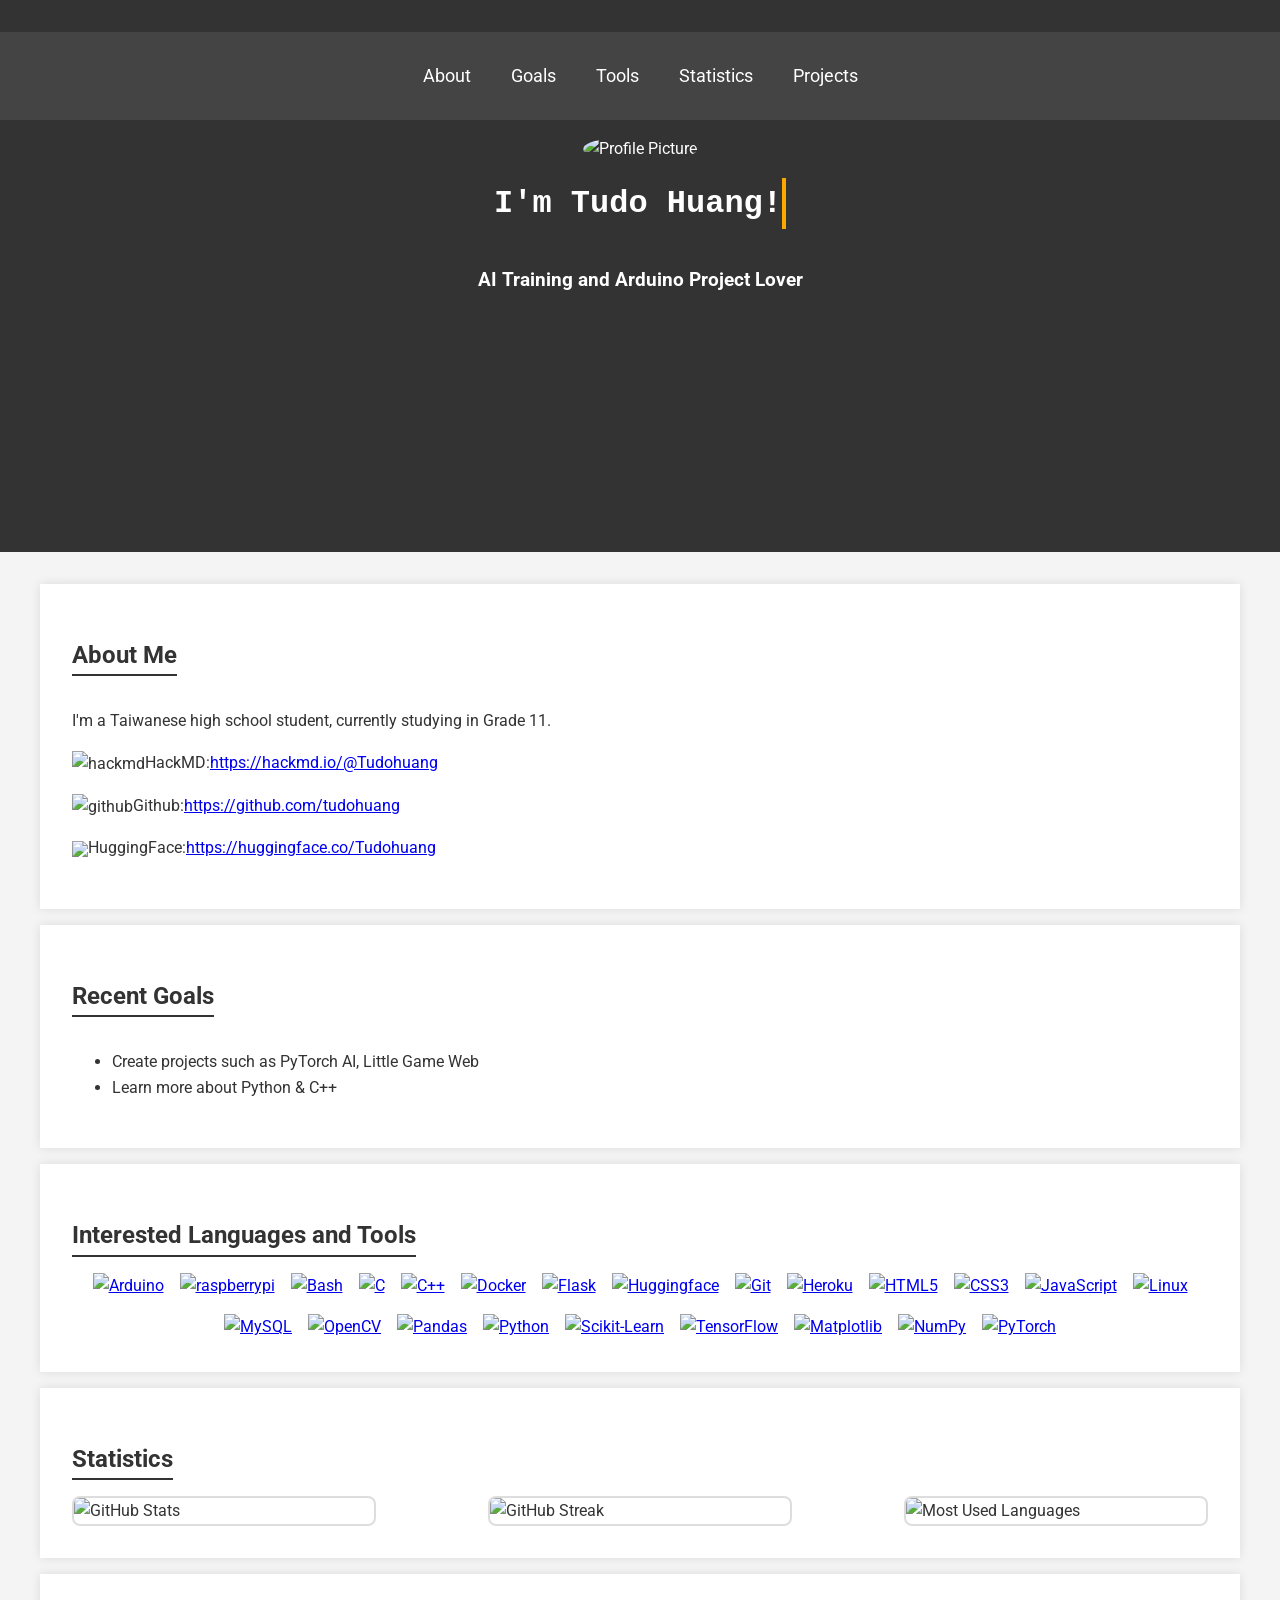
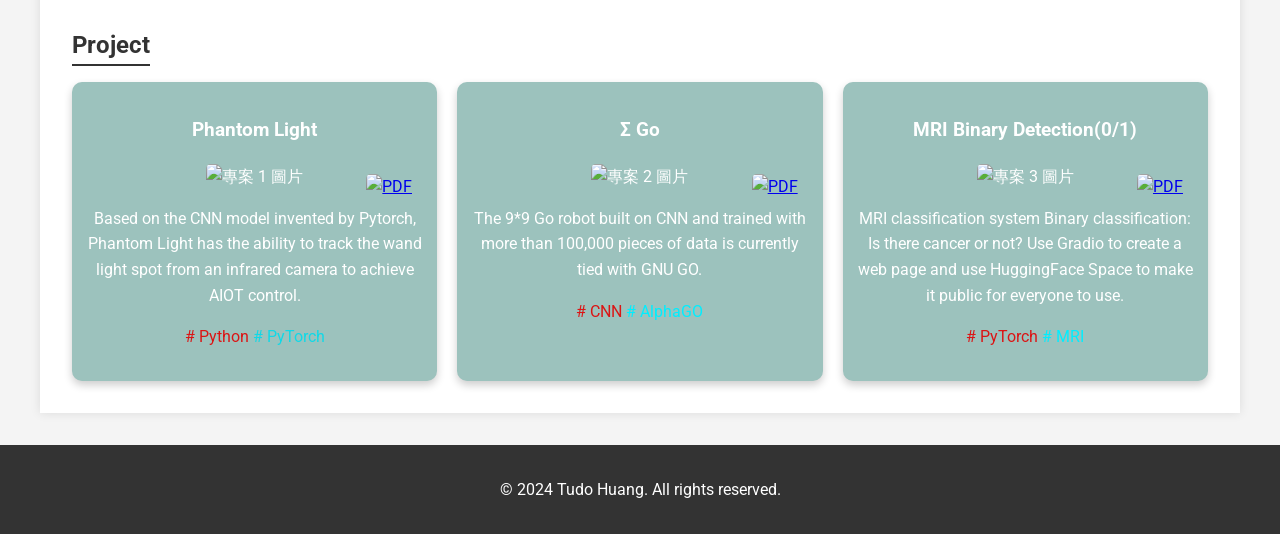
==== index.html @ e7fb0838 "Update index.html" ====
<!DOCTYPE html>
<html lang="en">
<head>
    <meta charset="UTF-8">
    <meta name="viewport" content="width=device-width, initial-scale=1.0">
    <title>Tudo Huang's Personal Website</title>
    <link rel="stylesheet" href="styles.css">
    <link rel="preconnect" href="https://fonts.googleapis.com">
    <link rel="preconnect" href="https://fonts.gstatic.com" crossorigin>
    <link href="https://fonts.googleapis.com/css2?family=Roboto:wght@400;700&display=swap" rel="stylesheet">
    <link rel="icon" href="favicon.ico">
    <link rel="stylesheet" href="style.css">
</head>
<body>
    <header>
        <div class="navbar">
            <a href="#about">About</a>
            <a href="#goals">Goals</a>
            <a href="#tools">Tools</a>
            <a href="#statistics">Statistics</a>
            <a href="#project">Projects</a>
        </div>
        <div class="header-container">
            <img src="https://avatars.githubusercontent.com/u/88125758?v=4" alt="Profile Picture" class="profile-img">
            <h1><span id="typing-word" class="typing-animation"></span></h1>
            <h3>AI Training and Arduino Project Lover</h3>
        </div>
    </header>

    <main>
        <section id="about" class="about section">
            <h2>About Me</h2>
            <p>I'm a Taiwanese high school student, currently studying in Grade 11.</p>
            <p><img src="https://presskit.hackmd.io/Logo/SVG/HackMD_LOGO_vertical.svg" alt="hackmd" class="small-image">HackMD:<a href="https://hackmd.io/@Tudohuang">https://hackmd.io/@Tudohuang</a></p>
            <p><img src="https://upload.wikimedia.org/wikipedia/commons/a/ae/Github-desktop-logo-symbol.svg" alt="github" class="small-image">Github:<a href="https://github.com/tudohuang">https://github.com/tudohuang</a></p>
            <p><img src="https://avatars.githubusercontent.com/u/25720743?s=200&v=4"class="small-image">HuggingFace:<a href="https://huggingface.co/Tudohuang">https://huggingface.co/Tudohuang</a></p>
            <p></p>
            <p></p>
        </section>

        <section id="goals" class="goals section">
            <h2>Recent Goals</h2>
            <ul>
                <li>Create projects such as PyTorch AI, Little Game Web</li>
                <li>Learn more about Python & C++</li>
            </ul>
        </section>


        <section id="tools" class="tools section">
            <h2>Interested Languages and Tools</h2>
            <div class="tool-icons">
                <a href="https://www.arduino.cc/" target="_blank" rel="noreferrer">
                    <img src="https://cdn.worldvectorlogo.com/logos/arduino-1.svg" alt="Arduino">
                </a>
                <a href="https://www.raspberrypi.org/" target="_blank" rel="noreferrer">
                    <img src="https://upload.wikimedia.org/wikipedia/de/thumb/c/cb/Raspberry_Pi_Logo.svg/475px-Raspberry_Pi_Logo.svg.png?20120729132916" alt="raspberrypi">
                </a>
                <a href="https://www.gnu.org/software/bash/" target="_blank" rel="noreferrer">
                    <img src="https://www.vectorlogo.zone/logos/gnu_bash/gnu_bash-icon.svg" alt="Bash">
                </a>
                <a href="https://www.cprogramming.com/" target="_blank" rel="noreferrer">
                    <img src="https://raw.githubusercontent.com/devicons/devicon/master/icons/c/c-original.svg" alt="C">
                </a>
                <a href="https://www.w3schools.com/cpp/" target="_blank" rel="noreferrer">
                    <img src="https://raw.githubusercontent.com/devicons/devicon/master/icons/cplusplus/cplusplus-original.svg" alt="C++">
                </a>

                <a href="https://www.docker.com/" target="_blank" rel="noreferrer">
                    <img src="https://raw.githubusercontent.com/devicons/devicon/master/icons/docker/docker-original-wordmark.svg" alt="Docker">
                </a>
                <a href="https://flask.palletsprojects.com/" target="_blank" rel="noreferrer">
                    <img src="https://www.vectorlogo.zone/logos/pocoo_flask/pocoo_flask-icon.svg" alt="Flask">
                </a>
                <a href="https://huggingface.co/" target="_blank" rel="noreferrer">
                    <img src="https://avatars.githubusercontent.com/u/25720743?s=200&v=4" alt="Huggingface">
                </a>
                <a href="https://git-scm.com/" target="_blank" rel="noreferrer">
                    <img src="https://www.vectorlogo.zone/logos/git-scm/git-scm-icon.svg" alt="Git">
                </a>
                <a href="https://heroku.com" target="_blank" rel="noreferrer">
                    <img src="https://www.vectorlogo.zone/logos/heroku/heroku-icon.svg" alt="Heroku">
                </a>
                <a href="https://www.w3.org/html/" target="_blank" rel="noreferrer">
                    <img src="https://raw.githubusercontent.com/devicons/devicon/master/icons/html5/html5-original-wordmark.svg" alt="HTML5">
                </a>
                <a href="https://www.w3schools.com/css/" target="_blank" rel="noreferrer">
                    <img src="https://raw.githubusercontent.com/devicons/devicon/master/icons/css3/css3-original-wordmark.svg" alt="CSS3">
                </a>
                <a href="https://developer.mozilla.org/en-US/docs/Web/JavaScript" target="_blank" rel="noreferrer">
                    <img src="https://raw.githubusercontent.com/devicons/devicon/master/icons/javascript/javascript-original.svg" alt="JavaScript">
                </a>


                <a href="https://www.linux.org/" target="_blank" rel="noreferrer">
                    <img src="https://raw.githubusercontent.com/devicons/devicon/master/icons/linux/linux-original.svg" alt="Linux">
                </a>
                <a href="https://www.mysql.com/" target="_blank" rel="noreferrer">
                    <img src="https://raw.githubusercontent.com/devicons/devicon/master/icons/mysql/mysql-original-wordmark.svg" alt="MySQL">
                </a>
                <a href="https://opencv.org/" target="_blank" rel="noreferrer">
                    <img src="https://www.vectorlogo.zone/logos/opencv/opencv-icon.svg" alt="OpenCV">
                </a>
                <a href="https://pandas.pydata.org/" target="_blank" rel="noreferrer">
                    <img src="https://raw.githubusercontent.com/devicons/devicon/2ae2a900d2f041da66e950e4d48052658d850630/icons/pandas/pandas-original.svg" alt="Pandas">
                </a>
                <a href="https://www.python.org" target="_blank" rel="noreferrer">
                    <img src="https://raw.githubusercontent.com/devicons/devicon/master/icons/python/python-original.svg" alt="Python">
                </a>
                <a href="https://scikit-learn.org/" target="_blank" rel="noreferrer">
                    <img src="https://upload.wikimedia.org/wikipedia/commons/0/05/Scikit_learn_logo_small.svg" alt="Scikit-Learn">
                </a>
                <a href="https://www.tensorflow.org" target="_blank" rel="noreferrer">
                    <img src="https://www.vectorlogo.zone/logos/tensorflow/tensorflow-icon.svg" alt="TensorFlow">
                </a>
                <a href="https://matplotlib.org/" target="_blank" rel="noreferrer">
                    <img src="https://upload.wikimedia.org/wikipedia/commons/8/84/Matplotlib_icon.svg" alt="Matplotlib">
                </a>
                <a href="https://numpy.org/" target="_blank" rel="noreferrer">
                    <img src="https://raw.githubusercontent.com/devicons/devicon/master/icons/numpy/numpy-original.svg" alt="NumPy">
                </a>
                <a href="https://pytorch.org/" target="_blank" rel="noreferrer">
                    <img src="https://raw.githubusercontent.com/devicons/devicon/master/icons/pytorch/pytorch-original.svg" alt="PyTorch">
                </a>
            </div>
        </section>

        <section id="statistics"class="statistics section">
            <h2>Statistics</h2>
            <div class="stat-images">
                <img src="https://github-readme-stats.vercel.app/api?username=tudohuang&show_icons=true&count_private=true&include_all_commits=false&custom_title=GitHub%20Stats" alt="GitHub Stats">
                <img src="https://github-readme-streak-stats.herokuapp.com/?user=tudohuang" alt="GitHub Streak">
                <img src="https://github-readme-stats.vercel.app/api/top-langs/?username=tudohuang&layout=compact&theme=vision-friendly-dark" alt="Most Used Languages">
            </div>
        </section>


        <section id="project" class="project section">
            <div class="work container">
                <h2>Project</h2>
                <div class="project-grid">
                    <div class="project-item">
                        <h3>Phantom Light</h3>
                        <div style="position: relative;">
                            <img src="https://tudohuang.github.io/tudoweb/pht.png" alt="專案 1 圖片" style="width: 250px; height: auto;">
                            <a href="https://drive.google.com/file/d/1m6RLz-Hdpk-l5yfllj5-pk8Azg8Evwcc/view?usp=sharing" style="position: absolute; top: 10px; right: 10px;">
                                <img src="https://tudohuang.github.io/tudoweb/pdf.svg" alt="PDF" style="width: 50px; height: 50px;">
                            </a>
                        </div>
                        <p>Based on the CNN model invented by Pytorch, Phantom Light has the ability to track the wand light spot from an infrared camera to achieve AIOT control.</p>
                        <p><span style="color:#db1515;"># Python</span> <span style="color:#10d9e7;"># PyTorch</span></p>
                    </div>
                    <div class="project-item">
                        <h3>Σ Go</h3>
                        <div style="position: relative;">
                            <img src="https://tudohuang.github.io/tudoweb/go.png" alt="專案 2 圖片" style="width: 250px; height: auto;">
                            <a href="https://drive.google.com/file/d/1fdCBr4Ks9L1TF9-vexsuIlGYRlNUkLsj/view?usp=sharing" style="position: absolute; top: 10px; right: 10px;">
                                <img src="https://tudohuang.github.io/tudoweb/pdf.svg" alt="PDF" style="width: 50px; height: 50px;">
                            </a>
                        </div>
                        <p>The 9*9 Go robot built on CNN and trained with more than 100,000 pieces of data is currently tied with GNU GO.</p>
                        <p><span style="color:#db1515;"># CNN</span> <span style="color:#00eeff;"># AlphaGO</span></p>
                    </div>
                    <div class="project-item">
                        <h3>MRI Binary Detection(0/1)</h3>
                        <div style="position: relative;">
                            <img src="https://tudohuang.github.io/tudoweb/MRI.png" alt="專案 3 圖片" style="width: 250px; height: auto;">
                            <a href="https://huggingface.co/spaces/Tudohuang/Tumor-classify-system" style="position: absolute; top: 10px; right: 10px;">
                                <img src="https://tudohuang.github.io/tudoweb/hug.svg" alt="PDF" style="width: 50px; height: 50px;">
                            </a>
                        </div>
                        <p>MRI classification system Binary classification: Is there cancer or not? Use Gradio to create a web page and use HuggingFace Space to make it public for everyone to use.</p>
                        <p><span style="color:#db1515;"># PyTorch</span> <span style="color:#00eeff;"># MRI</span></p>
                    </div>
                </div>
            </div>
        </section>
        
    </main>

    <footer>
        <p>&copy; 2024 Tudo Huang. All rights reserved.</p>
    </footer>
    <script src="script.js"></script>
    <script>
document.addEventListener('DOMContentLoaded', function() {
    const sections = document.querySelectorAll('.section');
    const windowHeight = window.innerHeight;

    document.addEventListener('scroll', function() {
        const scrollPos = window.pageYOffset || document.documentElement.scrollTop || document.body.scrollTop;

        sections.forEach(section => {
            const sectionTop = section.offsetTop;
            const sectionHeight = section.offsetHeight;

            if (sectionTop < scrollPos + windowHeight && sectionTop + sectionHeight > scrollPos) {
                section.style.opacity = 1;
                section.style.transform = 'translateY(0)';
            }
        });
    });

    // 初始隱藏 section
    sections.forEach(section => {
        section.style.opacity = 0;
        section.style.transform = 'translateY(100px)';
        section.style.transition = 'opacity 0.5s ease-out, transform 0.5s ease-out';
    });
});


    </script>
</body>
</html>
---- style.css ----
body {
    font-family: 'Roboto', sans-serif;
    line-height: 1.6;
    margin: 0;
    padding: 0;
    background-color: #f4f4f4;
    color: #333;
}

header {
    background: #333;
    color: #fff;
    padding: 2rem 0;
    text-align: center;
}

.navbar {
    display: flex;
    justify-content: center;
    background-color: #444;
    padding: 1rem 0;
}

.navbar a {
    color: white;
    padding: 14px 20px;
    text-decoration: none;
    text-align: center;
    font-size: 1.1rem;
}

.navbar a:hover {
    background-color: #ddd;
    color: black;
}

header .header-container {
    max-width: 100%;
    height: 400px;
    text-align: center;
    background-image: url('https://t4.ftcdn.net/jpg/04/27/86/39/360_F_427863926_mPyhfWhQX8v1JeF8Hj1X1AekchvSGdZt.jpg');
    background-size: cover; 
    background-position: center; 
    background-repeat: no-repeat; 
}

header img.profile-img {
    width: 150px;
    height: 150px;
    border-radius: 50%;
    margin-top: 1rem;
}

header h1 {
    margin-top: 1rem;
}

main {
    max-width: 1200px;
    margin: 2rem auto;
    padding: 0 1rem;
}

section {
    max-width: 1200px;
    background: #fff;
    margin: 1rem 0;
    padding: 2rem;
    box-shadow: 0 0 10px rgba(0, 0, 0, 0.1);
    opacity: 0;
    transform: translateY(100px);
    transition: opacity 0.5s ease-out, transform 0.5s ease-out;
}

section h2 {
    border-bottom: 2px solid #333;
    display: inline-block;
    margin-bottom: 1rem;
}

section p, section ul {
    margin: 1rem 0;
}

.about, .goals, .certificates, .tools, .statistics, .projects {
    padding: 2rem;
}

.certificates-container {
    display: flex;
    flex-wrap: wrap;
    gap: 1rem;
    justify-content: center;
}

.certificate-img {
    width: 100%;
    max-width: 400px;
    margin: 1rem;
    border: 2px solid #ddd;
    border-radius: 8px;
}

.tools .tool-icons {
    display: flex;
    flex-wrap: wrap;
    gap: 1rem;
    justify-content: center;
}

#skills-tree {
    display: flex;
    justify-content: center;
    flex-wrap: wrap;
}

.skill-branch {
    text-align: left;
    flex: 1 0 45%;
    margin: 10px;
    padding: 20px;
    background-color: #333;
    border-radius: 8px;
    color: #fff;
}

.skill-branch ul {
    padding: 0;
}

.skill-branch li {
    list-style: none;
    display: flex;
    justify-content: space-around;
    margin-bottom: 10px;
}

.skill-icon {
    margin: 5px;
    text-align: center;
    flex: 1 0 30%;
}

.skill-icon img {
    height: 80px;
    width: auto;
    display: block;
    margin-bottom: 5px;
}

.tools .tool-icons img {
    width: 40px;
    height: 40px;
    transition: transform 0.3s ease;
}

.tools .tool-icons img:hover {
    transform: scale(1.1);
}

.statistics .stat-images {
    display: flex;
    flex-direction: row;
    align-items: center;
    justify-content: space-between;
    gap: 1rem;
}

.statistics .stat-images img {
    width: 100%;
    max-width: 300px;
    border: 2px solid #ddd;
    border-radius: 8px;
}

footer {
    text-align: center;
    padding: 1rem 0;
    background: #333;
    color: #fff;
}

.project-grid {
    display: flex;
    flex-wrap: nowrap;
    justify-content: space-between;
    gap: 20px;
}

.project-item {
    background-color: #9cc2bd;
    color: white;
    padding: 15px;
    border-radius: 10px;
    box-shadow: 0 4px 8px rgba(0, 0, 0, 0.2);
    text-align: center;
    width: 30%;
    transition: transform 0.3s ease, box-shadow 0.3s ease;
}

.project-item:hover {
    transform: translateY(-10px);
    box-shadow: 0 8px 16px rgba(0, 0, 0, 0.3);
}

.project-item img {
    width: 100%;
    height: auto;
    border-radius: 5px;
}

.small-image {
    width: 50px;
    height: auto;
    vertical-align: middle;
}

.typing-animation {
    display: inline-block;
    white-space: nowrap;
    overflow: hidden;
    font-family: 'Courier New', Courier, monospace;
    border-right: 0.15em solid orange;
    animation: blink-caret 0.75s step-end infinite;
}

@keyframes blink-caret {
    from, to { border-color: transparent }
    50% { border-color: orange; }
}
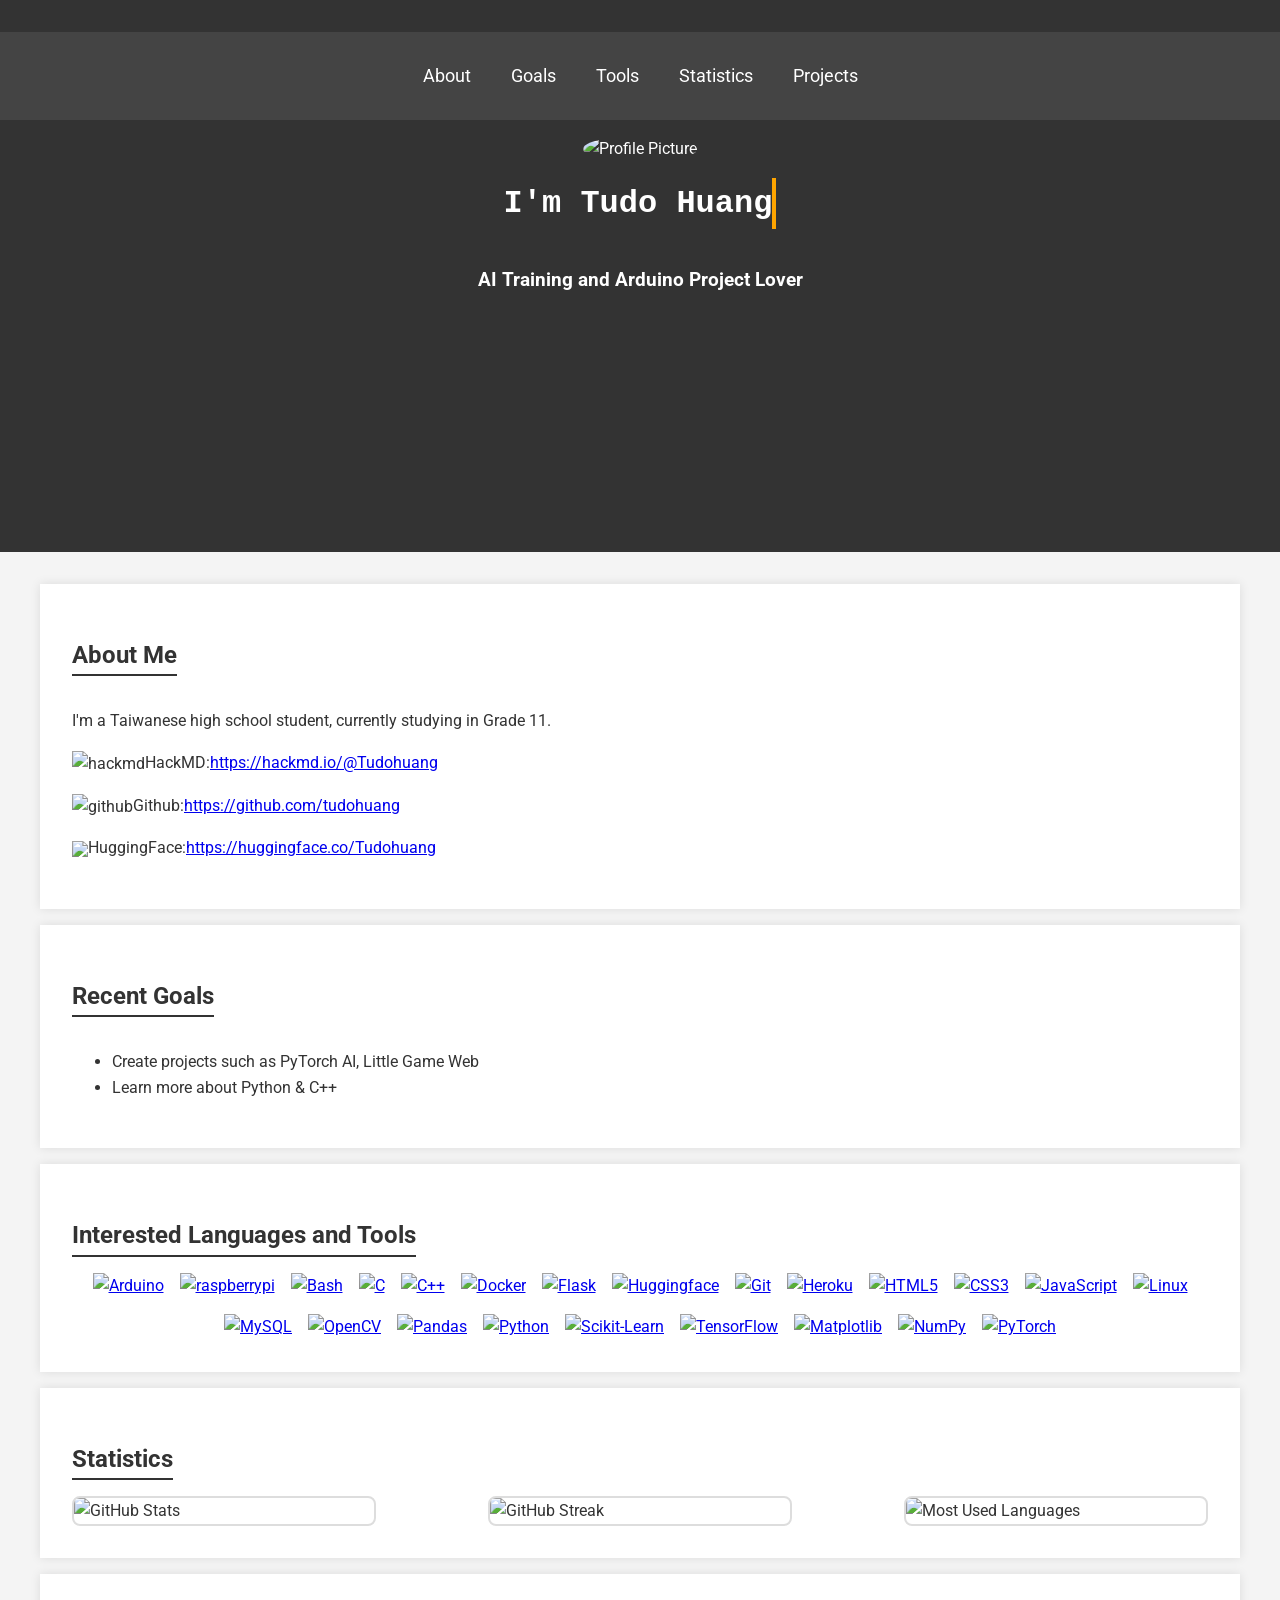
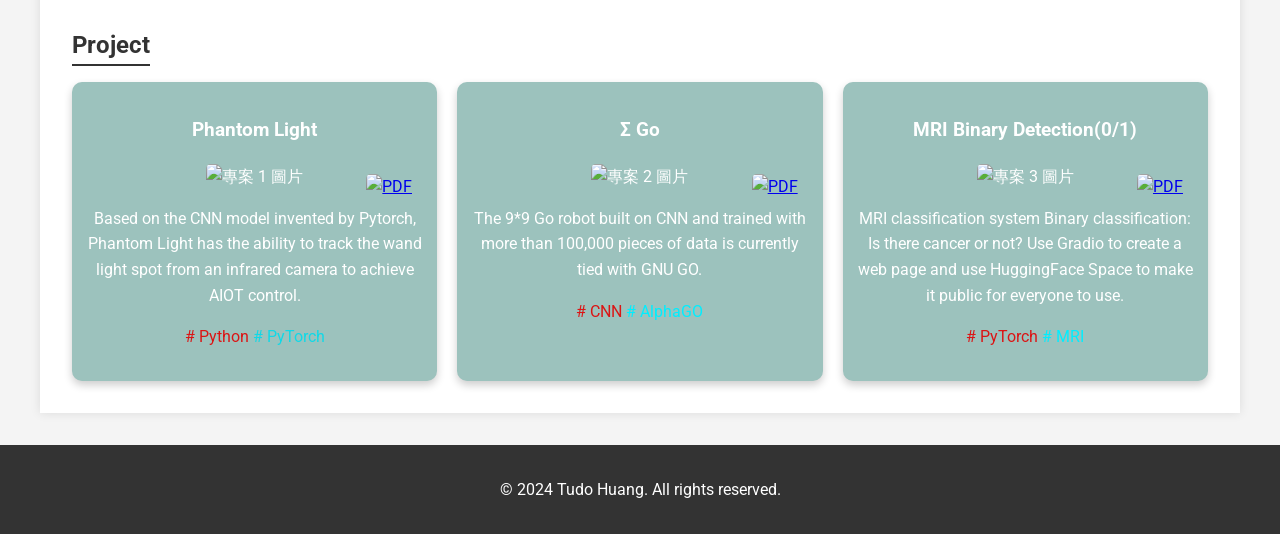
==== commit aaa42302: "favicon" ====
--- a/index.html
+++ b/index.html
@@ -124,6 +124,8 @@
                 </a>
             </div>
         </section>
+
+
 
         <section id="statistics"class="statistics section">
             <h2>Statistics</h2>
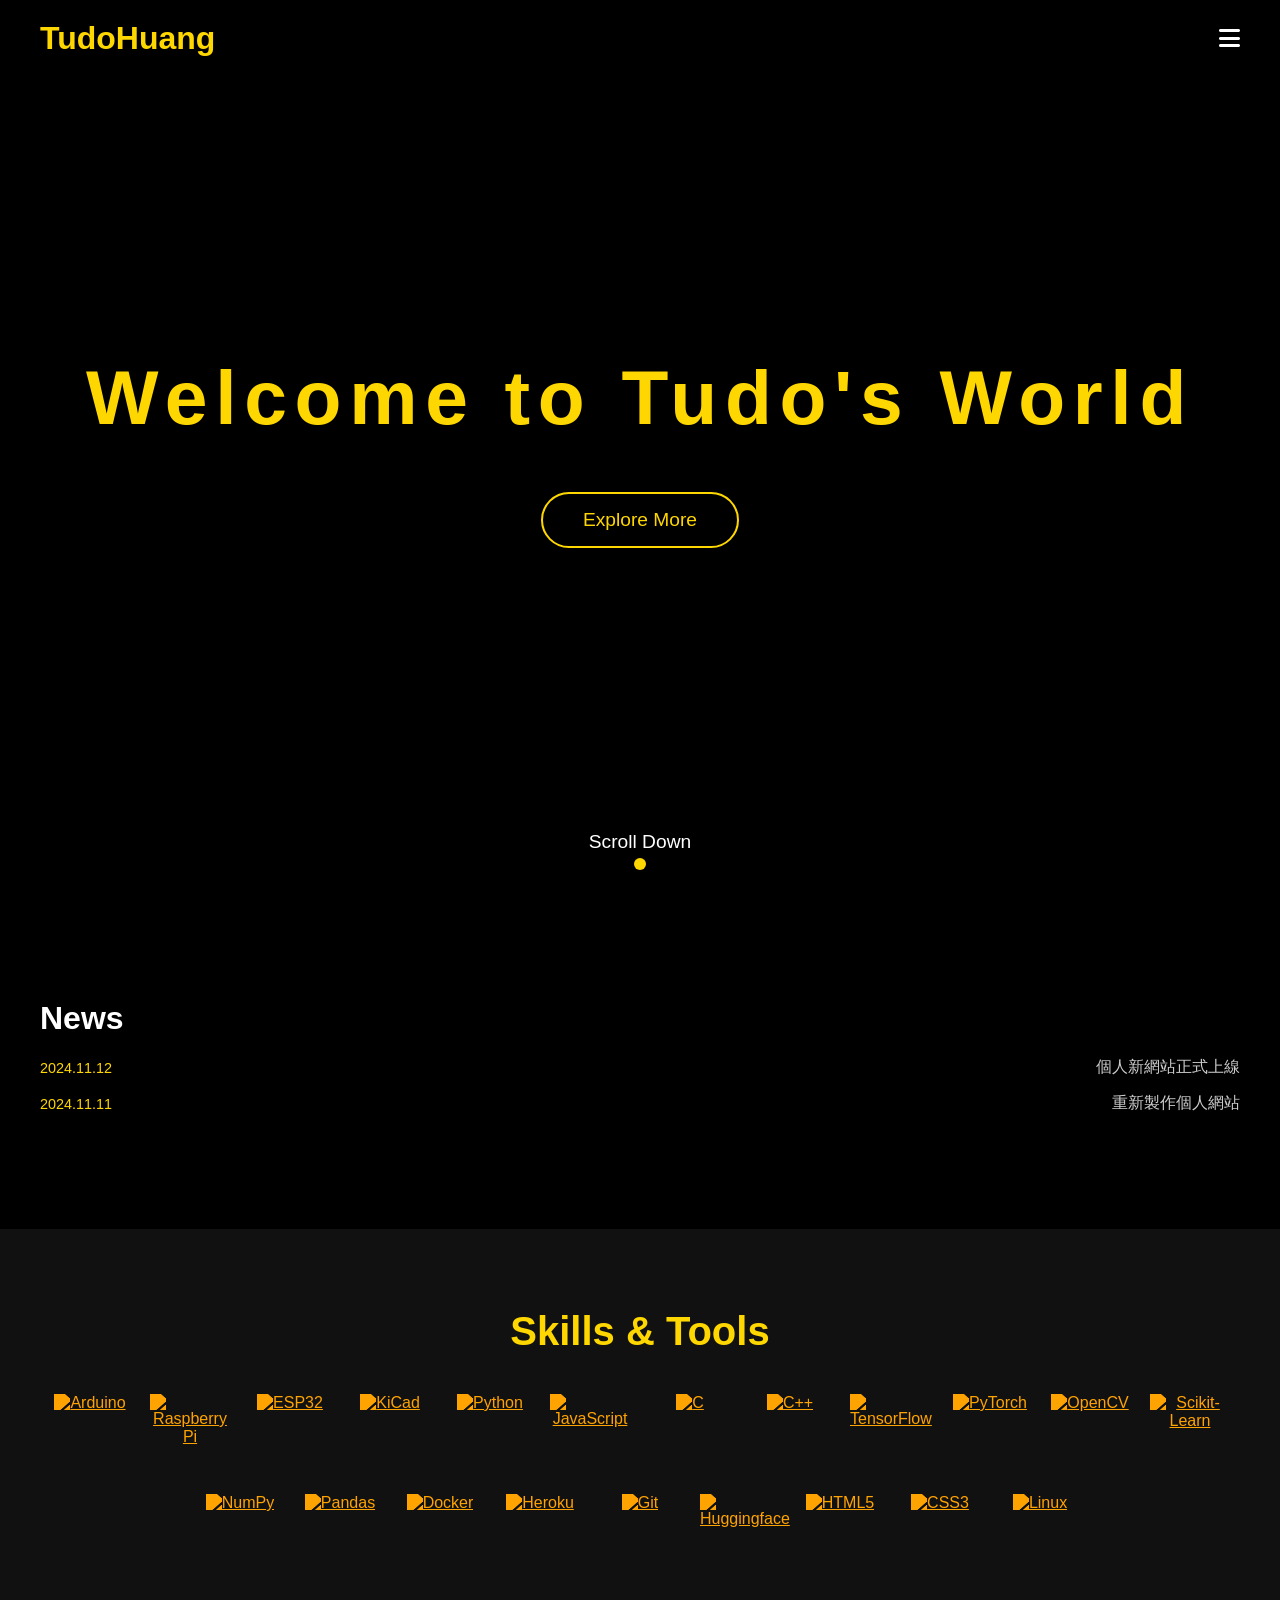
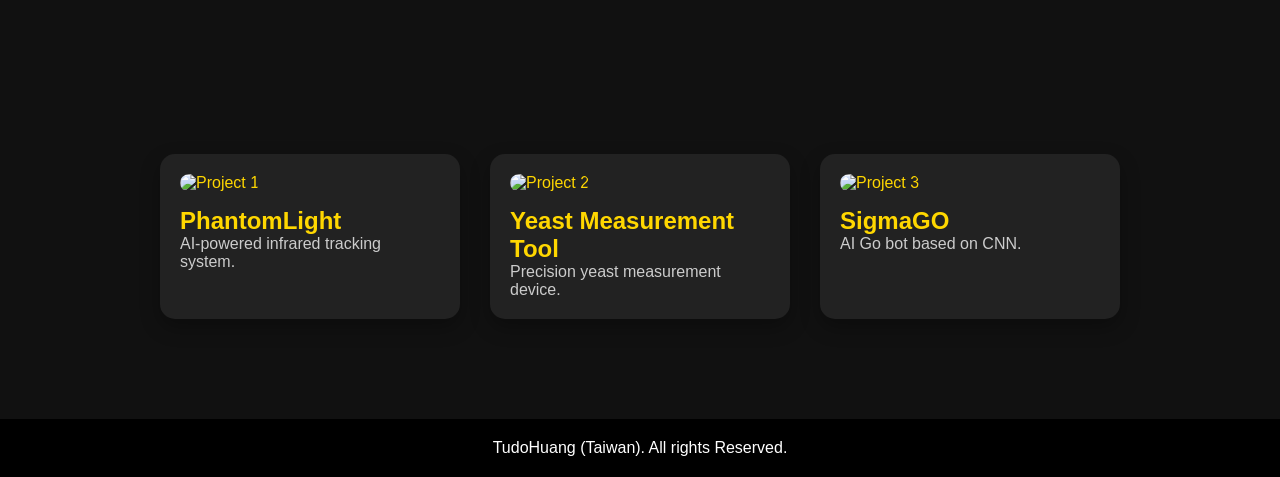
==== commit 51fe0644: "Add files via upload" ====
--- a/index.html
+++ b/index.html
@@ -1,217 +1,451 @@
 <!DOCTYPE html>
 <html lang="en">
+
 <head>
     <meta charset="UTF-8">
     <meta name="viewport" content="width=device-width, initial-scale=1.0">
-    <title>Tudo Huang's Personal Website</title>
-    <link rel="stylesheet" href="styles.css">
-    <link rel="preconnect" href="https://fonts.googleapis.com">
-    <link rel="preconnect" href="https://fonts.gstatic.com" crossorigin>
-    <link href="https://fonts.googleapis.com/css2?family=Roboto:wght@400;700&display=swap" rel="stylesheet">
-    <link rel="icon" href="favicon.ico">
-    <link rel="stylesheet" href="style.css">
+    <title>Tudo's World</title>
+    <link rel="stylesheet" href="https://cdnjs.cloudflare.com/ajax/libs/font-awesome/6.0.0-beta3/css/all.min.css">
+    <script src="https://cdn.jsdelivr.net/npm/gsap@3.11.5/dist/gsap.min.js"></script>
+    <style>
+        * {
+            margin: 0;
+            padding: 0;
+            box-sizing: border-box;
+        }
+
+        body {
+            background-color: #000;
+            color: #FFD700;
+            font-family: 'Poppins', sans-serif;
+            overflow-x: hidden;
+        }
+
+        /* Navbar */
+        .navbar {
+            display: flex;
+            justify-content: space-between;
+            align-items: center;
+            padding: 20px 40px;
+            background-color: #000;
+            position: fixed;
+            width: 100%;
+            top: 0;
+            z-index: 100;
+        }
+
+        .navbar .logo {
+            font-size: 2rem;
+            font-weight: bold;
+            color: #FFD700;
+        }
+
+        .navbar .menu-icon {
+            font-size: 1.5rem;
+            cursor: pointer;
+            color: #fff;
+        }
+
+        .menu {
+            display: none;
+            flex-direction: column;
+            align-items: center;
+            position: absolute;
+            top: 80px;
+            right: 40px;
+            background-color: rgba(0, 0, 0, 0.9);
+            padding: 20px;
+            border-radius: 10px;
+        }
+
+        .menu.active {
+            display: flex;
+        }
+
+        .menu a {
+            text-decoration: none;
+            color: #fff;
+            margin: 10px 0;
+            font-size: 1.2rem;
+            transition: color 0.3s;
+        }
+
+        .menu a:hover {
+            color: #FFD700;
+        }
+
+        /* Hero Section */
+        .hero {
+            display: flex;
+            flex-direction: column;
+            align-items: center;
+            justify-content: center;
+            height: 100vh;
+            text-align: center;
+            position: relative;
+        }
+
+        .hero h1 {
+            font-size: 6vw;
+            letter-spacing: 0.1em;
+            animation: fadeIn 2s ease-out forwards;
+        }
+
+        .button-container {
+            margin-top: 50px;
+        }
+
+        .button {
+            display: inline-block;
+            padding: 15px 40px;
+            border: 2px solid #FFD700;
+            border-radius: 30px;
+            color: #FFD700;
+            text-decoration: none;
+            font-size: 1.2rem;
+            transition: background-color 0.3s, color 0.3s, transform 0.3s;
+        }
+
+        .button:hover {
+            background-color: #FFD700;
+            color: #fff;
+            transform: translateY(-5px);
+        }
+
+        .scroll-down {
+            position: absolute;
+            bottom: 30px;
+            display: flex;
+            flex-direction: column;
+            align-items: center;
+        }
+
+        .scroll-down span {
+            font-size: 1.2rem;
+            color: #fff;
+            margin-bottom: 5px;
+            animation: bounce 2s infinite;
+        }
+
+        .dot {
+            width: 12px;
+            height: 12px;
+            background-color: #FFD700;
+            border-radius: 50%;
+            animation: dotBlink 1.5s infinite alternate;
+        }
+
+        /* News and Media Section */
+        .news-media-section {
+            padding: 100px 40px;
+            display: flex;
+            justify-content: space-between;
+            gap: 30px;
+        }
+
+        .news, .media {
+            flex: 1;
+        }
+
+        .news h2, .media h2 {
+            color: #fff;
+            font-size: 2rem;
+            margin-bottom: 20px;
+        }
+
+        .news-item, .media-item {
+            margin-bottom: 15px;
+            color: #ccc;
+            display: flex;
+            justify-content: space-between;
+            align-items: center;
+        }
+
+        .news-item span, .media-item span {
+            font-size: 0.9rem;
+            color: #FFD700;
+        }
+
+        /* Project Section */
+        .project-section {
+            padding: 100px 40px;
+            background-color: #111;
+        }
+
+        .project-container {
+            display: flex;
+            flex-wrap: wrap;
+            justify-content: center;
+            gap: 30px;
+        }
+
+        .project-card {
+            background-color: #222;
+            padding: 20px;
+            border-radius: 15px;
+            width: 300px;
+            box-shadow: 0 8px 20px rgba(0, 0, 0, 0.3);
+            transition: transform 0.3s ease;
+        }
+
+        .project-card:hover {
+            transform: translateY(-10px);
+        }
+
+        .project-card img {
+            width: 100%;
+            border-radius: 10px;
+        }
+
+        .project-details {
+            margin-top: 15px;
+        }
+
+        .project-details h3 {
+            color: #FFD700;
+            font-size: 1.5rem;
+        }
+
+        .project-details p {
+            color: #ccc;
+        }
+
+        /* Footer */
+        footer {
+            padding: 20px;
+            text-align: center;
+            background-color: #000;
+            color: #fff;
+            font-size: 1rem;
+        }
+
+        @keyframes fadeIn {
+            from { opacity: 0; transform: translateY(-20px); }
+            to { opacity: 1; transform: translateY(0); }
+        }
+
+        @keyframes bounce {
+            0%, 100% { transform: translateY(0); }
+            50% { transform: translateY(-10px); }
+        }
+
+        @keyframes dotBlink {
+            from { opacity: 0.5; }
+            to { opacity: 1; }
+        }
+
+/* Skills Section */
+.skills-section {
+    padding: 80px 40px;
+    background-color: #111;
+    text-align: center;
+}
+
+.skills-section h2 {
+    color: #FFD700;
+    font-size: 2.5rem;
+    margin-bottom: 40px;
+}
+
+.skills-container {
+    display: flex;
+    flex-wrap: wrap;
+    justify-content: center;
+    gap: 20px;
+}
+
+.skills-container a {
+    display: inline-block;
+    width: 80px;
+    height: 80px;
+    transition: transform 0.3s ease;
+}
+
+.skills-container img {
+    width: 100%;
+    height: 100%;
+    object-fit: contain;
+    filter: brightness(0) saturate(100%) invert(17%) sepia(100%) saturate(3000%) hue-rotate(49deg) brightness(200%) contrast(120%);
+    transition: filter 0.3s ease, transform 0.3s ease;
+}
+
+.skills-container a:hover img {
+    filter: brightness(1) invert(0);
+    transform: translateY(-10px);
+}
+
+
+
+
+    </style>
 </head>
+
 <body>
-    <header>
-        <div class="navbar">
-            <a href="#about">About</a>
-            <a href="#goals">Goals</a>
-            <a href="#tools">Tools</a>
-            <a href="#statistics">Statistics</a>
-            <a href="#project">Projects</a>
-        </div>
-        <div class="header-container">
-            <img src="https://avatars.githubusercontent.com/u/88125758?v=4" alt="Profile Picture" class="profile-img">
-            <h1><span id="typing-word" class="typing-animation"></span></h1>
-            <h3>AI Training and Arduino Project Lover</h3>
-        </div>
-    </header>
-
-    <main>
-        <section id="about" class="about section">
-            <h2>About Me</h2>
-            <p>I'm a Taiwanese high school student, currently studying in Grade 11.</p>
-            <p><img src="https://presskit.hackmd.io/Logo/SVG/HackMD_LOGO_vertical.svg" alt="hackmd" class="small-image">HackMD:<a href="https://hackmd.io/@Tudohuang">https://hackmd.io/@Tudohuang</a></p>
-            <p><img src="https://upload.wikimedia.org/wikipedia/commons/a/ae/Github-desktop-logo-symbol.svg" alt="github" class="small-image">Github:<a href="https://github.com/tudohuang">https://github.com/tudohuang</a></p>
-            <p><img src="https://avatars.githubusercontent.com/u/25720743?s=200&v=4"class="small-image">HuggingFace:<a href="https://huggingface.co/Tudohuang">https://huggingface.co/Tudohuang</a></p>
-            <p></p>
-            <p></p>
-        </section>
-
-        <section id="goals" class="goals section">
-            <h2>Recent Goals</h2>
-            <ul>
-                <li>Create projects such as PyTorch AI, Little Game Web</li>
-                <li>Learn more about Python & C++</li>
-            </ul>
-        </section>
-
-
-        <section id="tools" class="tools section">
-            <h2>Interested Languages and Tools</h2>
-            <div class="tool-icons">
-                <a href="https://www.arduino.cc/" target="_blank" rel="noreferrer">
-                    <img src="https://cdn.worldvectorlogo.com/logos/arduino-1.svg" alt="Arduino">
-                </a>
-                <a href="https://www.raspberrypi.org/" target="_blank" rel="noreferrer">
-                    <img src="https://upload.wikimedia.org/wikipedia/de/thumb/c/cb/Raspberry_Pi_Logo.svg/475px-Raspberry_Pi_Logo.svg.png?20120729132916" alt="raspberrypi">
-                </a>
-                <a href="https://www.gnu.org/software/bash/" target="_blank" rel="noreferrer">
-                    <img src="https://www.vectorlogo.zone/logos/gnu_bash/gnu_bash-icon.svg" alt="Bash">
-                </a>
-                <a href="https://www.cprogramming.com/" target="_blank" rel="noreferrer">
-                    <img src="https://raw.githubusercontent.com/devicons/devicon/master/icons/c/c-original.svg" alt="C">
-                </a>
-                <a href="https://www.w3schools.com/cpp/" target="_blank" rel="noreferrer">
-                    <img src="https://raw.githubusercontent.com/devicons/devicon/master/icons/cplusplus/cplusplus-original.svg" alt="C++">
-                </a>
-
-                <a href="https://www.docker.com/" target="_blank" rel="noreferrer">
-                    <img src="https://raw.githubusercontent.com/devicons/devicon/master/icons/docker/docker-original-wordmark.svg" alt="Docker">
-                </a>
-                <a href="https://flask.palletsprojects.com/" target="_blank" rel="noreferrer">
-                    <img src="https://www.vectorlogo.zone/logos/pocoo_flask/pocoo_flask-icon.svg" alt="Flask">
-                </a>
-                <a href="https://huggingface.co/" target="_blank" rel="noreferrer">
-                    <img src="https://avatars.githubusercontent.com/u/25720743?s=200&v=4" alt="Huggingface">
-                </a>
-                <a href="https://git-scm.com/" target="_blank" rel="noreferrer">
-                    <img src="https://www.vectorlogo.zone/logos/git-scm/git-scm-icon.svg" alt="Git">
-                </a>
-                <a href="https://heroku.com" target="_blank" rel="noreferrer">
-                    <img src="https://www.vectorlogo.zone/logos/heroku/heroku-icon.svg" alt="Heroku">
-                </a>
-                <a href="https://www.w3.org/html/" target="_blank" rel="noreferrer">
-                    <img src="https://raw.githubusercontent.com/devicons/devicon/master/icons/html5/html5-original-wordmark.svg" alt="HTML5">
-                </a>
-                <a href="https://www.w3schools.com/css/" target="_blank" rel="noreferrer">
-                    <img src="https://raw.githubusercontent.com/devicons/devicon/master/icons/css3/css3-original-wordmark.svg" alt="CSS3">
-                </a>
-                <a href="https://developer.mozilla.org/en-US/docs/Web/JavaScript" target="_blank" rel="noreferrer">
-                    <img src="https://raw.githubusercontent.com/devicons/devicon/master/icons/javascript/javascript-original.svg" alt="JavaScript">
-                </a>
-
-
-                <a href="https://www.linux.org/" target="_blank" rel="noreferrer">
-                    <img src="https://raw.githubusercontent.com/devicons/devicon/master/icons/linux/linux-original.svg" alt="Linux">
-                </a>
-                <a href="https://www.mysql.com/" target="_blank" rel="noreferrer">
-                    <img src="https://raw.githubusercontent.com/devicons/devicon/master/icons/mysql/mysql-original-wordmark.svg" alt="MySQL">
-                </a>
-                <a href="https://opencv.org/" target="_blank" rel="noreferrer">
-                    <img src="https://www.vectorlogo.zone/logos/opencv/opencv-icon.svg" alt="OpenCV">
-                </a>
-                <a href="https://pandas.pydata.org/" target="_blank" rel="noreferrer">
-                    <img src="https://raw.githubusercontent.com/devicons/devicon/2ae2a900d2f041da66e950e4d48052658d850630/icons/pandas/pandas-original.svg" alt="Pandas">
-                </a>
-                <a href="https://www.python.org" target="_blank" rel="noreferrer">
-                    <img src="https://raw.githubusercontent.com/devicons/devicon/master/icons/python/python-original.svg" alt="Python">
-                </a>
-                <a href="https://scikit-learn.org/" target="_blank" rel="noreferrer">
-                    <img src="https://upload.wikimedia.org/wikipedia/commons/0/05/Scikit_learn_logo_small.svg" alt="Scikit-Learn">
-                </a>
-                <a href="https://www.tensorflow.org" target="_blank" rel="noreferrer">
-                    <img src="https://www.vectorlogo.zone/logos/tensorflow/tensorflow-icon.svg" alt="TensorFlow">
-                </a>
-                <a href="https://matplotlib.org/" target="_blank" rel="noreferrer">
-                    <img src="https://upload.wikimedia.org/wikipedia/commons/8/84/Matplotlib_icon.svg" alt="Matplotlib">
-                </a>
-                <a href="https://numpy.org/" target="_blank" rel="noreferrer">
-                    <img src="https://raw.githubusercontent.com/devicons/devicon/master/icons/numpy/numpy-original.svg" alt="NumPy">
-                </a>
-                <a href="https://pytorch.org/" target="_blank" rel="noreferrer">
-                    <img src="https://raw.githubusercontent.com/devicons/devicon/master/icons/pytorch/pytorch-original.svg" alt="PyTorch">
-                </a>
+    <!-- Navbar -->
+    <nav class="navbar">
+        <div class="logo">TudoHuang</div>
+        <div class="menu-icon" onclick="toggleMenu()">
+            <i class="fas fa-bars"></i>
+        </div>
+        <div class="menu" id="menu">
+            <a href="#home">Home</a>
+            <a href="#projects">Projects</a>
+            <a href="#news-media">News & Media</a>
+            <a href="#about">About Me</a>
+            <a href="#contact">Contact</a>
+        </div>
+    </nav>
+
+    <!-- Hero Section -->
+    <section class="hero" id="home">
+        <h1>Welcome to Tudo's World</h1>
+        <div class="button-container">
+            <a href="#projects" class="button">Explore More</a>
+        </div>
+        <div class="scroll-down">
+            <span>Scroll Down</span>
+            <div class="dot"></div>
+        </div>
+    </section>
+
+    <!-- News & Media Section -->
+    <section class="news-media-section" id="news-media">
+        <div class="news">
+            <h2>News</h2>
+            <div class="news-item">
+                <span>2024.11.12</span>
+                <p>個人新網站正式上線</p>
             </div>
-        </section>
-
-
-
-        <section id="statistics"class="statistics section">
-            <h2>Statistics</h2>
-            <div class="stat-images">
-                <img src="https://github-readme-stats.vercel.app/api?username=tudohuang&show_icons=true&count_private=true&include_all_commits=false&custom_title=GitHub%20Stats" alt="GitHub Stats">
-                <img src="https://github-readme-streak-stats.herokuapp.com/?user=tudohuang" alt="GitHub Streak">
-                <img src="https://github-readme-stats.vercel.app/api/top-langs/?username=tudohuang&layout=compact&theme=vision-friendly-dark" alt="Most Used Languages">
+            <div class="news-item">
+                <span>2024.11.11</span>
+                <p>重新製作個人網站</p>
             </div>
-        </section>
-
-
-        <section id="project" class="project section">
-            <div class="work container">
-                <h2>Project</h2>
-                <div class="project-grid">
-                    <div class="project-item">
-                        <h3>Phantom Light</h3>
-                        <div style="position: relative;">
-                            <img src="https://tudohuang.github.io/tudoweb/pht.png" alt="專案 1 圖片" style="width: 250px; height: auto;">
-                            <a href="https://drive.google.com/file/d/1m6RLz-Hdpk-l5yfllj5-pk8Azg8Evwcc/view?usp=sharing" style="position: absolute; top: 10px; right: 10px;">
-                                <img src="https://tudohuang.github.io/tudoweb/pdf.svg" alt="PDF" style="width: 50px; height: 50px;">
-                            </a>
-                        </div>
-                        <p>Based on the CNN model invented by Pytorch, Phantom Light has the ability to track the wand light spot from an infrared camera to achieve AIOT control.</p>
-                        <p><span style="color:#db1515;"># Python</span> <span style="color:#10d9e7;"># PyTorch</span></p>
-                    </div>
-                    <div class="project-item">
-                        <h3>Σ Go</h3>
-                        <div style="position: relative;">
-                            <img src="https://tudohuang.github.io/tudoweb/go.png" alt="專案 2 圖片" style="width: 250px; height: auto;">
-                            <a href="https://drive.google.com/file/d/1fdCBr4Ks9L1TF9-vexsuIlGYRlNUkLsj/view?usp=sharing" style="position: absolute; top: 10px; right: 10px;">
-                                <img src="https://tudohuang.github.io/tudoweb/pdf.svg" alt="PDF" style="width: 50px; height: 50px;">
-                            </a>
-                        </div>
-                        <p>The 9*9 Go robot built on CNN and trained with more than 100,000 pieces of data is currently tied with GNU GO.</p>
-                        <p><span style="color:#db1515;"># CNN</span> <span style="color:#00eeff;"># AlphaGO</span></p>
-                    </div>
-                    <div class="project-item">
-                        <h3>MRI Binary Detection(0/1)</h3>
-                        <div style="position: relative;">
-                            <img src="https://tudohuang.github.io/tudoweb/MRI.png" alt="專案 3 圖片" style="width: 250px; height: auto;">
-                            <a href="https://huggingface.co/spaces/Tudohuang/Tumor-classify-system" style="position: absolute; top: 10px; right: 10px;">
-                                <img src="https://tudohuang.github.io/tudoweb/hug.svg" alt="PDF" style="width: 50px; height: 50px;">
-                            </a>
-                        </div>
-                        <p>MRI classification system Binary classification: Is there cancer or not? Use Gradio to create a web page and use HuggingFace Space to make it public for everyone to use.</p>
-                        <p><span style="color:#db1515;"># PyTorch</span> <span style="color:#00eeff;"># MRI</span></p>
-                    </div>
+            <!--<a href="#" class="button">More</a>-->
+        </div>
+    </section>
+<!-- Skills Section -->
+<!-- Skills Section -->
+<section id="skills" class="skills-section">
+    <h2>Skills & Tools</h2>
+    <div class="skills-container">
+        <!-- Hardware -->
+        <a href="https://www.arduino.cc/" target="_blank" rel="noreferrer">
+            <img src="https://cdn.worldvectorlogo.com/logos/arduino-1.svg" alt="Arduino">
+        </a>
+        <a href="https://www.raspberrypi.org/" target="_blank" rel="noreferrer">
+            <img src="https://upload.wikimedia.org/wikipedia/de/thumb/c/cb/Raspberry_Pi_Logo.svg/475px-Raspberry_Pi_Logo.svg.png" alt="Raspberry Pi">
+        </a>
+        <a href="https://www.espressif.com/en/products/socs/esp32" target="_blank" rel="noreferrer">
+            <img src="https://www.cdnlogo.com/logos/e/41/espressif-systems.svg" alt="ESP32">
+        </a>
+        <a href="https://kicad.org/" target="_blank" rel="noreferrer">
+            <img src="https://upload.wikimedia.org/wikipedia/commons/thumb/5/59/KiCad-Logo.svg/1280px-KiCad-Logo.svg.png" alt="KiCad">
+        </a>
+
+        <!-- Programming Languages -->
+        <a href="https://www.python.org" target="_blank" rel="noreferrer">
+            <img src="https://raw.githubusercontent.com/devicons/devicon/master/icons/python/python-original.svg" alt="Python">
+        </a>
+        <a href="https://developer.mozilla.org/en-US/docs/Web/JavaScript" target="_blank" rel="noreferrer">
+            <img src="https://raw.githubusercontent.com/devicons/devicon/master/icons/javascript/javascript-original.svg" alt="JavaScript">
+        </a>
+        <a href="https://www.cprogramming.com/" target="_blank" rel="noreferrer">
+            <img src="https://raw.githubusercontent.com/devicons/devicon/master/icons/c/c-original.svg" alt="C">
+        </a>
+        <a href="https://www.w3schools.com/cpp/" target="_blank" rel="noreferrer">
+            <img src="https://raw.githubusercontent.com/devicons/devicon/master/icons/cplusplus/cplusplus-original.svg" alt="C++">
+        </a>
+
+        <!-- Data Science & Machine Learning -->
+        <a href="https://www.tensorflow.org" target="_blank" rel="noreferrer">
+            <img src="https://www.vectorlogo.zone/logos/tensorflow/tensorflow-icon.svg" alt="TensorFlow">
+        </a>
+        <a href="https://pytorch.org/" target="_blank" rel="noreferrer">
+            <img src="https://raw.githubusercontent.com/devicons/devicon/master/icons/pytorch/pytorch-original.svg" alt="PyTorch">
+        </a>
+        <a href="https://opencv.org/" target="_blank" rel="noreferrer">
+            <img src="https://www.vectorlogo.zone/logos/opencv/opencv-icon.svg" alt="OpenCV">
+        </a>
+        <a href="https://scikit-learn.org/" target="_blank" rel="noreferrer">
+            <img src="https://upload.wikimedia.org/wikipedia/commons/0/05/Scikit_learn_logo_small.svg" alt="Scikit-Learn">
+        </a>
+        <a href="https://numpy.org/" target="_blank" rel="noreferrer">
+            <img src="https://raw.githubusercontent.com/devicons/devicon/master/icons/numpy/numpy-original.svg" alt="NumPy">
+        </a>
+        <a href="https://pandas.pydata.org/" target="_blank" rel="noreferrer">
+            <img src="https://raw.githubusercontent.com/devicons/devicon/master/icons/pandas/pandas-original.svg" alt="Pandas">
+        </a>
+
+        <!-- DevOps & Cloud -->
+        <a href="https://www.docker.com/" target="_blank" rel="noreferrer">
+            <img src="https://raw.githubusercontent.com/devicons/devicon/master/icons/docker/docker-original-wordmark.svg" alt="Docker">
+        </a>
+        <a href="https://heroku.com" target="_blank" rel="noreferrer">
+            <img src="https://www.vectorlogo.zone/logos/heroku/heroku-icon.svg" alt="Heroku">
+        </a>
+
+        <!-- Version Control & Collaboration -->
+        <a href="https://git-scm.com/" target="_blank" rel="noreferrer">
+            <img src="https://www.vectorlogo.zone/logos/git-scm/git-scm-icon.svg" alt="Git">
+        </a>
+        <a href="https://huggingface.co/" target="_blank" rel="noreferrer">
+            <img src="https://avatars.githubusercontent.com/u/25720743?s=200&v=4" alt="Huggingface">
+        </a>
+
+        <!-- Web Development -->
+        <a href="https://www.w3.org/html/" target="_blank" rel="noreferrer">
+            <img src="https://raw.githubusercontent.com/devicons/devicon/master/icons/html5/html5-original-wordmark.svg" alt="HTML5">
+        </a>
+        <a href="https://www.w3schools.com/css/" target="_blank" rel="noreferrer">
+            <img src="https://raw.githubusercontent.com/devicons/devicon/master/icons/css3/css3-original-wordmark.svg" alt="CSS3">
+        </a>
+
+        <!-- Operating Systems -->
+        <a href="https://www.linux.org/" target="_blank" rel="noreferrer">
+            <img src="https://raw.githubusercontent.com/devicons/devicon/master/icons/linux/linux-original.svg" alt="Linux">
+        </a>
+    </div>
+</section>
+
+
+    <!-- Project Section -->
+    <section class="project-section" id="projects">
+        <div class="project-container">
+            <div class="project-card">
+                <img src="https://tudohuang.github.io/tudoweb/pht.png" alt="Project 1">
+                <div class="project-details">
+                    <h3>PhantomLight</h3>
+                    <p>AI-powered infrared tracking system.</p>
                 </div>
             </div>
-        </section>
-        
-    </main>
-
+            <div class="project-card">
+                <img src="https://github.com/tudohuang/tudohuang.github.io/blob/main/assests/yeas.png?raw=true" alt="Project 2">
+                <div class="project-details">
+                    <h3>Yeast Measurement Tool</h3>
+                    <p>Precision yeast measurement device.</p>
+                </div>
+            </div>
+            <div class="project-card">
+                <img src="https://github.com/tudohuang/tudoweb/blob/main/go.png?raw=true" alt="Project 3">
+                <div class="project-details">
+                    <h3>SigmaGO</h3>
+                    <p>AI Go bot based on CNN.</p>
+                </div>
+            </div>
+        </div>
+    </section>
+
+    <!-- Footer -->
     <footer>
-        <p>&copy; 2024 Tudo Huang. All rights reserved.</p>
+        TudoHuang (Taiwan). All rights Reserved.
     </footer>
-    <script src="script.js"></script>
+
     <script>
-document.addEventListener('DOMContentLoaded', function() {
-    const sections = document.querySelectorAll('.section');
-    const windowHeight = window.innerHeight;
-
-    document.addEventListener('scroll', function() {
-        const scrollPos = window.pageYOffset || document.documentElement.scrollTop || document.body.scrollTop;
-
-        sections.forEach(section => {
-            const sectionTop = section.offsetTop;
-            const sectionHeight = section.offsetHeight;
-
-            if (sectionTop < scrollPos + windowHeight && sectionTop + sectionHeight > scrollPos) {
-                section.style.opacity = 1;
-                section.style.transform = 'translateY(0)';
-            }
-        });
-    });
-
-    // 初始隱藏 section
-    sections.forEach(section => {
-        section.style.opacity = 0;
-        section.style.transform = 'translateY(100px)';
-        section.style.transition = 'opacity 0.5s ease-out, transform 0.5s ease-out';
-    });
-});
-
-
+        function toggleMenu() {
+            const menu = document.getElementById('menu');
+            menu.classList.toggle('active');
+        }
     </script>
 </body>
+
 </html>
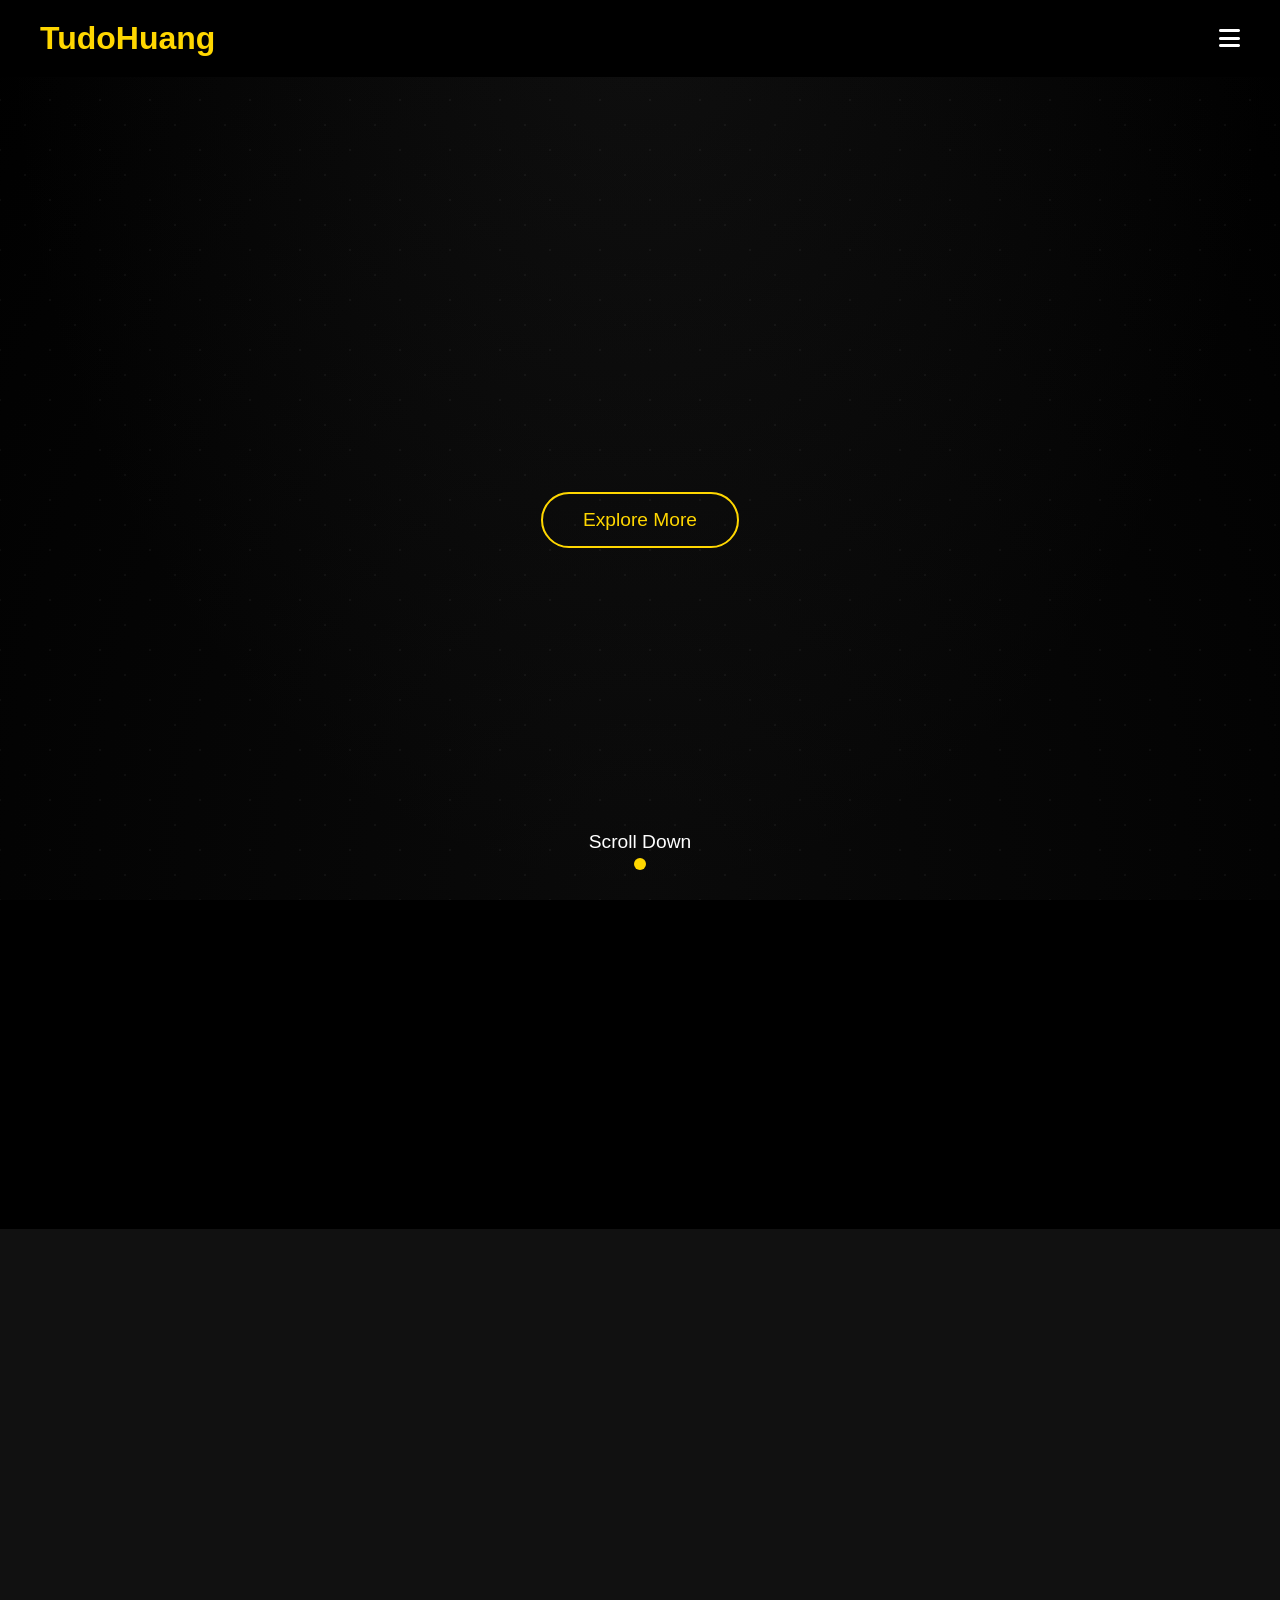
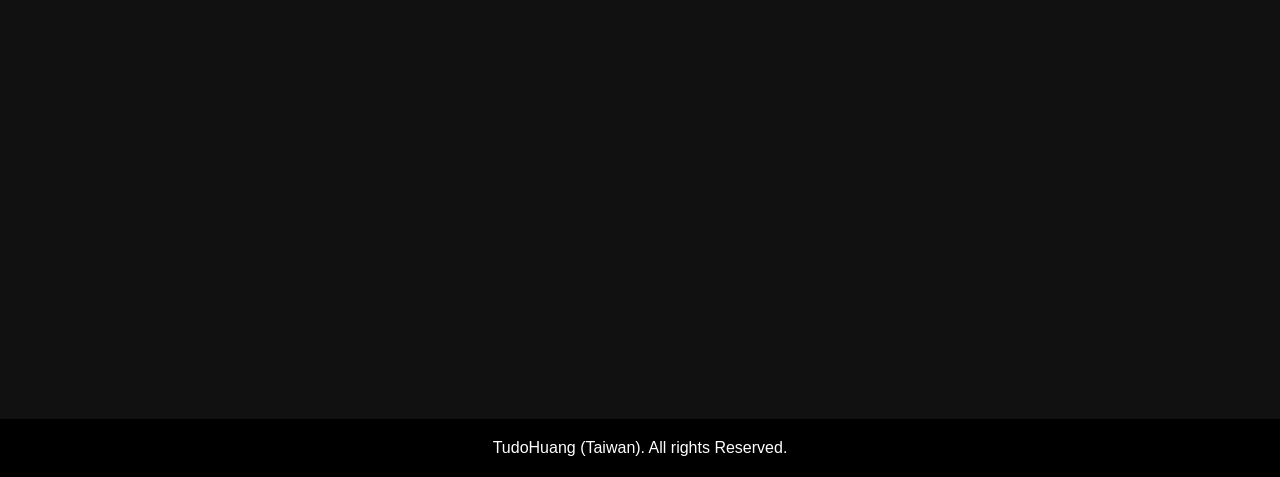
==== commit 3e4a5656: "Update index.html" ====
--- a/index.html
+++ b/index.html
@@ -1,451 +1,537 @@
 <!DOCTYPE html>
 <html lang="en">
-
 <head>
-    <meta charset="UTF-8">
-    <meta name="viewport" content="width=device-width, initial-scale=1.0">
-    <title>Tudo's World</title>
-    <link rel="stylesheet" href="https://cdnjs.cloudflare.com/ajax/libs/font-awesome/6.0.0-beta3/css/all.min.css">
-    <script src="https://cdn.jsdelivr.net/npm/gsap@3.11.5/dist/gsap.min.js"></script>
-    <style>
-        * {
-            margin: 0;
-            padding: 0;
-            box-sizing: border-box;
-        }
-
-        body {
-            background-color: #000;
-            color: #FFD700;
-            font-family: 'Poppins', sans-serif;
-            overflow-x: hidden;
-        }
-
-        /* Navbar */
-        .navbar {
-            display: flex;
-            justify-content: space-between;
-            align-items: center;
-            padding: 20px 40px;
-            background-color: #000;
-            position: fixed;
-            width: 100%;
-            top: 0;
-            z-index: 100;
-        }
-
-        .navbar .logo {
-            font-size: 2rem;
-            font-weight: bold;
-            color: #FFD700;
-        }
-
-        .navbar .menu-icon {
-            font-size: 1.5rem;
-            cursor: pointer;
-            color: #fff;
-        }
-
-        .menu {
-            display: none;
-            flex-direction: column;
-            align-items: center;
-            position: absolute;
-            top: 80px;
-            right: 40px;
-            background-color: rgba(0, 0, 0, 0.9);
-            padding: 20px;
-            border-radius: 10px;
-        }
-
-        .menu.active {
-            display: flex;
-        }
-
-        .menu a {
-            text-decoration: none;
-            color: #fff;
-            margin: 10px 0;
-            font-size: 1.2rem;
-            transition: color 0.3s;
-        }
-
-        .menu a:hover {
-            color: #FFD700;
-        }
-
-        /* Hero Section */
-        .hero {
-            display: flex;
-            flex-direction: column;
-            align-items: center;
-            justify-content: center;
-            height: 100vh;
-            text-align: center;
-            position: relative;
-        }
-
-        .hero h1 {
-            font-size: 6vw;
-            letter-spacing: 0.1em;
-            animation: fadeIn 2s ease-out forwards;
-        }
-
-        .button-container {
-            margin-top: 50px;
-        }
-
-        .button {
-            display: inline-block;
-            padding: 15px 40px;
-            border: 2px solid #FFD700;
-            border-radius: 30px;
-            color: #FFD700;
-            text-decoration: none;
-            font-size: 1.2rem;
-            transition: background-color 0.3s, color 0.3s, transform 0.3s;
-        }
-
-        .button:hover {
-            background-color: #FFD700;
-            color: #fff;
-            transform: translateY(-5px);
-        }
-
-        .scroll-down {
-            position: absolute;
-            bottom: 30px;
-            display: flex;
-            flex-direction: column;
-            align-items: center;
-        }
-
-        .scroll-down span {
-            font-size: 1.2rem;
-            color: #fff;
-            margin-bottom: 5px;
-            animation: bounce 2s infinite;
-        }
-
-        .dot {
-            width: 12px;
-            height: 12px;
-            background-color: #FFD700;
-            border-radius: 50%;
-            animation: dotBlink 1.5s infinite alternate;
-        }
-
-        /* News and Media Section */
-        .news-media-section {
-            padding: 100px 40px;
-            display: flex;
-            justify-content: space-between;
-            gap: 30px;
-        }
-
-        .news, .media {
-            flex: 1;
-        }
-
-        .news h2, .media h2 {
-            color: #fff;
-            font-size: 2rem;
-            margin-bottom: 20px;
-        }
-
-        .news-item, .media-item {
-            margin-bottom: 15px;
-            color: #ccc;
-            display: flex;
-            justify-content: space-between;
-            align-items: center;
-        }
-
-        .news-item span, .media-item span {
-            font-size: 0.9rem;
-            color: #FFD700;
-        }
-
-        /* Project Section */
-        .project-section {
-            padding: 100px 40px;
-            background-color: #111;
-        }
-
-        .project-container {
-            display: flex;
-            flex-wrap: wrap;
-            justify-content: center;
-            gap: 30px;
-        }
-
-        .project-card {
-            background-color: #222;
-            padding: 20px;
-            border-radius: 15px;
-            width: 300px;
-            box-shadow: 0 8px 20px rgba(0, 0, 0, 0.3);
-            transition: transform 0.3s ease;
-        }
-
-        .project-card:hover {
-            transform: translateY(-10px);
-        }
-
-        .project-card img {
-            width: 100%;
-            border-radius: 10px;
-        }
-
-        .project-details {
-            margin-top: 15px;
-        }
-
-        .project-details h3 {
-            color: #FFD700;
-            font-size: 1.5rem;
-        }
-
-        .project-details p {
-            color: #ccc;
-        }
-
-        /* Footer */
-        footer {
-            padding: 20px;
-            text-align: center;
-            background-color: #000;
-            color: #fff;
-            font-size: 1rem;
-        }
-
-        @keyframes fadeIn {
-            from { opacity: 0; transform: translateY(-20px); }
-            to { opacity: 1; transform: translateY(0); }
-        }
-
-        @keyframes bounce {
-            0%, 100% { transform: translateY(0); }
-            50% { transform: translateY(-10px); }
-        }
-
-        @keyframes dotBlink {
-            from { opacity: 0.5; }
-            to { opacity: 1; }
-        }
-
-/* Skills Section */
-.skills-section {
-    padding: 80px 40px;
-    background-color: #111;
-    text-align: center;
-}
-
-.skills-section h2 {
-    color: #FFD700;
-    font-size: 2.5rem;
-    margin-bottom: 40px;
-}
-
-.skills-container {
-    display: flex;
-    flex-wrap: wrap;
-    justify-content: center;
-    gap: 20px;
-}
-
-.skills-container a {
-    display: inline-block;
-    width: 80px;
-    height: 80px;
-    transition: transform 0.3s ease;
-}
-
-.skills-container img {
-    width: 100%;
-    height: 100%;
-    object-fit: contain;
-    filter: brightness(0) saturate(100%) invert(17%) sepia(100%) saturate(3000%) hue-rotate(49deg) brightness(200%) contrast(120%);
-    transition: filter 0.3s ease, transform 0.3s ease;
-}
-
-.skills-container a:hover img {
-    filter: brightness(1) invert(0);
-    transform: translateY(-10px);
-}
-
-
-
-
-    </style>
+  <meta charset="UTF-8">
+  <meta name="viewport" content="width=device-width, initial-scale=1.0">
+  <title>Tudo's World - Enhanced</title>
+  
+  <!-- FontAwesome & GSAP -->
+  <link rel="stylesheet" href="https://cdnjs.cloudflare.com/ajax/libs/font-awesome/6.0.0-beta3/css/all.min.css">
+  <script src="https://cdn.jsdelivr.net/npm/gsap@3.11.5/dist/gsap.min.js"></script>
+  <script src="https://cdn.jsdelivr.net/npm/gsap@3.11.5/dist/ScrollTrigger.min.js"></script>
+
+  <style>
+    /* ---------------------------
+       RESET & BASE
+    --------------------------- */
+    * {
+      margin: 0;
+      padding: 0;
+      box-sizing: border-box;
+    }
+    body {
+      background-color: #000;
+      color: #FFD700;
+      font-family: 'Poppins', sans-serif;
+      overflow-x: hidden;
+    }
+    a {
+      text-decoration: none;
+      color: inherit;
+    }
+
+    /* ---------------------------
+       NAVBAR
+    --------------------------- */
+    .navbar {
+      display: flex;
+      justify-content: space-between;
+      align-items: center;
+      padding: 20px 40px;
+      background-color: #000;
+      position: fixed;
+      width: 100%;
+      top: 0;
+      z-index: 100;
+    }
+    .navbar .logo {
+      font-size: 2rem;
+      font-weight: bold;
+      color: #FFD700;
+    }
+    .navbar .menu-icon {
+      font-size: 1.5rem;
+      cursor: pointer;
+      color: #fff;
+    }
+    .menu {
+      display: none;
+      flex-direction: column;
+      align-items: center;
+      position: absolute;
+      top: 80px;
+      right: 40px;
+      background-color: rgba(0, 0, 0, 0.9);
+      padding: 20px;
+      border-radius: 10px;
+    }
+    .menu.active {
+      display: flex;
+    }
+    .menu a {
+      margin: 10px 0;
+      font-size: 1.2rem;
+      transition: color 0.3s;
+    }
+    .menu a:hover {
+      color: #FFD700;
+    }
+
+    /* ---------------------------
+       HERO SECTION
+    --------------------------- */
+    .hero {
+      display: flex;
+      flex-direction: column;
+      align-items: center;
+      justify-content: center;
+      height: 100vh;
+      text-align: center;
+      position: relative;
+      /* Hero 背景加些微星空效果 */
+      background: radial-gradient(ellipse at bottom, rgba(50,50,50,0.2), transparent),
+                  radial-gradient(ellipse at top, rgba(80,80,80,0.15), transparent 70%);
+    }
+    /* 用 pseudo-element 做更細微的星點 */
+    .hero::before {
+      content: "";
+      position: absolute;
+      top: 0; left: 0;
+      width: 100%; height: 100%;
+      background-image: 
+        radial-gradient(#fff 1px, transparent 1px),
+        radial-gradient(#fff 1px, transparent 1px);
+      background-position: 0 0, 25px 25px;
+      background-size: 50px 50px;
+      opacity: 0.04;
+      z-index: 1;
+    }
+    .hero h1 {
+      font-size: 6vw;
+      letter-spacing: 0.1em;
+      opacity: 0; /* 先隱藏，稍後用 GSAP 顯示 */
+      position: relative;
+      z-index: 2; /* 高於 pseudo-element */
+    }
+    .button-container {
+      margin-top: 50px;
+      z-index: 2;
+    }
+    .button {
+      display: inline-block;
+      padding: 15px 40px;
+      border: 2px solid #FFD700;
+      border-radius: 30px;
+      color: #FFD700;
+      font-size: 1.2rem;
+      transition: 0.3s;
+    }
+    .button:hover {
+      background-color: #FFD700;
+      color: #fff;
+      transform: translateY(-5px);
+    }
+
+    .scroll-down {
+      position: absolute;
+      bottom: 30px;
+      display: flex;
+      flex-direction: column;
+      align-items: center;
+      z-index: 2;
+      cursor: pointer;
+    }
+    .scroll-down span {
+      font-size: 1.2rem;
+      color: #fff;
+      margin-bottom: 5px;
+    }
+    .dot {
+      width: 12px;
+      height: 12px;
+      background-color: #FFD700;
+      border-radius: 50%;
+    }
+
+    /* ---------------------------
+       NEWS & MEDIA SECTION
+    --------------------------- */
+    .news-media-section {
+      padding: 100px 40px;
+      display: flex;
+      justify-content: space-between;
+      gap: 30px;
+    }
+    .news, .media {
+      flex: 1;
+    }
+    .news h2, .media h2 {
+      color: #fff;
+      font-size: 2rem;
+      margin-bottom: 20px;
+      opacity: 0; /* GSAP fade in */
+    }
+    .news-item, .media-item {
+      margin-bottom: 15px;
+      color: #ccc;
+      display: flex;
+      justify-content: space-between;
+      align-items: center;
+      opacity: 0;
+      transform: translateY(50px);
+    }
+    .news-item span, .media-item span {
+      font-size: 0.9rem;
+      color: #FFD700;
+    }
+
+    /* ---------------------------
+       SKILLS SECTION
+    --------------------------- */
+    .skills-section {
+      padding: 80px 40px;
+      background-color: #111;
+      text-align: center;
+    }
+    .skills-section h2 {
+      color: #FFD700;
+      font-size: 2.5rem;
+      margin-bottom: 40px;
+      opacity: 0;
+    }
+    .skills-container {
+      display: flex;
+      flex-wrap: wrap;
+      justify-content: center;
+      gap: 20px;
+    }
+    .skills-container a {
+      display: inline-block;
+      width: 80px;
+      height: 80px;
+      transition: transform 0.3s ease;
+      opacity: 0;
+      transform: translateY(50px) scale(0.9);
+    }
+    .skills-container a.visible:hover {
+      transform: translateY(-10px) scale(1.0);
+    }
+
+    .skills-container img {
+      width: 100%;
+      height: 100%;
+      object-fit: contain;
+      filter: brightness(0) saturate(100%) invert(17%) sepia(100%) 
+              saturate(3000%) hue-rotate(49deg) brightness(200%) contrast(120%);
+      transition: filter 0.3s ease, transform 0.3s ease;
+    }
+    .skills-container a:hover img {
+      filter: brightness(1) invert(0);
+      transform: scale(1.1);
+      box-shadow: 0 0 10px 2px #FFD700;
+    }
+
+    /* ---------------------------
+       PROJECT SECTION
+    --------------------------- */
+    .project-section {
+      padding: 100px 40px;
+      background-color: #111;
+    }
+    .project-container {
+      display: flex;
+      flex-wrap: wrap;
+      justify-content: center;
+      gap: 30px;
+    }
+    .project-card {
+      background-color: #222;
+      padding: 20px;
+      border-radius: 15px;
+      width: 300px;
+      box-shadow: 0 8px 20px rgba(0, 0, 0, 0.3);
+      transition: transform 0.3s ease;
+      opacity: 0;               /* GSAP fade in */
+      transform: translateY(40px);
+    }
+    .project-card:hover {
+      transform: translateY(-10px) scale(1.03);
+    }
+    .project-card img {
+      width: 100%;
+      border-radius: 10px;
+    }
+    .project-details {
+      margin-top: 15px;
+    }
+    .project-details h3 {
+      color: #FFD700;
+      font-size: 1.5rem;
+    }
+    .project-details p {
+      color: #ccc;
+    }
+
+    /* ---------------------------
+       FOOTER
+    --------------------------- */
+    footer {
+      padding: 20px;
+      text-align: center;
+      background-color: #000;
+      color: #fff;
+      font-size: 1rem;
+    }
+  </style>
 </head>
-
 <body>
-    <!-- Navbar -->
-    <nav class="navbar">
-        <div class="logo">TudoHuang</div>
-        <div class="menu-icon" onclick="toggleMenu()">
-            <i class="fas fa-bars"></i>
-        </div>
-        <div class="menu" id="menu">
-            <a href="#home">Home</a>
-            <a href="#projects">Projects</a>
-            <a href="#news-media">News & Media</a>
-            <a href="#about">About Me</a>
-            <a href="#contact">Contact</a>
-        </div>
-    </nav>
-
-    <!-- Hero Section -->
-    <section class="hero" id="home">
-        <h1>Welcome to Tudo's World</h1>
-        <div class="button-container">
-            <a href="#projects" class="button">Explore More</a>
-        </div>
-        <div class="scroll-down">
-            <span>Scroll Down</span>
-            <div class="dot"></div>
-        </div>
-    </section>
-
-    <!-- News & Media Section -->
-    <section class="news-media-section" id="news-media">
-        <div class="news">
-            <h2>News</h2>
-            <div class="news-item">
-                <span>2024.11.12</span>
-                <p>個人新網站正式上線</p>
-            </div>
-            <div class="news-item">
-                <span>2024.11.11</span>
-                <p>重新製作個人網站</p>
-            </div>
-            <!--<a href="#" class="button">More</a>-->
-        </div>
-    </section>
-<!-- Skills Section -->
-<!-- Skills Section -->
-<section id="skills" class="skills-section">
+
+  <!-- Navbar -->
+  <nav class="navbar">
+    <div class="logo">TudoHuang</div>
+    <div class="menu-icon" onclick="toggleMenu()">
+      <i class="fas fa-bars"></i>
+    </div>
+    <div class="menu" id="menu">
+      <a href="portofolio.html">Portfolio</a>
+      <a href="cert.html">Certificates</a>
+      <a href="prof.html">About Me</a>
+      <a href="#home">Home</a>
+      <a href="#projects">Projects</a>
+      <a href="#news-media">News & Media</a>
+      <a href="#skills">Skills</a>
+      <a href="#contact">Contact</a>
+    </div>
+  </nav>
+
+  <!-- Hero Section -->
+  <section class="hero" id="home">
+    <h1>Welcome to Tudo's World</h1>
+    <div class="button-container">
+      <a href="#projects" class="button">Explore More</a>
+    </div>
+    <div class="scroll-down" id="scrollDown">
+      <span>Scroll Down</span>
+      <div class="dot"></div>
+    </div>
+  </section>
+
+  <!-- News & Media Section -->
+  <section class="news-media-section" id="news-media">
+    <div class="news">
+      <h2>News</h2>
+      <div class="news-item">
+        <span>2024.11.12</span>
+        <p>個人新網站正式上線</p>
+      </div>
+      <div class="news-item">
+        <span>2024.11.11</span>
+        <p>重新製作個人網站</p>
+      </div>
+    </div>
+    <!-- 這裡若需要 Media 區域可再新增 .media 區塊 -->
+  </section>
+
+  <!-- Skills Section -->
+  <section id="skills" class="skills-section">
     <h2>Skills & Tools</h2>
     <div class="skills-container">
-        <!-- Hardware -->
-        <a href="https://www.arduino.cc/" target="_blank" rel="noreferrer">
-            <img src="https://cdn.worldvectorlogo.com/logos/arduino-1.svg" alt="Arduino">
-        </a>
-        <a href="https://www.raspberrypi.org/" target="_blank" rel="noreferrer">
-            <img src="https://upload.wikimedia.org/wikipedia/de/thumb/c/cb/Raspberry_Pi_Logo.svg/475px-Raspberry_Pi_Logo.svg.png" alt="Raspberry Pi">
-        </a>
-        <a href="https://www.espressif.com/en/products/socs/esp32" target="_blank" rel="noreferrer">
-            <img src="https://www.cdnlogo.com/logos/e/41/espressif-systems.svg" alt="ESP32">
-        </a>
-        <a href="https://kicad.org/" target="_blank" rel="noreferrer">
-            <img src="https://upload.wikimedia.org/wikipedia/commons/thumb/5/59/KiCad-Logo.svg/1280px-KiCad-Logo.svg.png" alt="KiCad">
-        </a>
-
-        <!-- Programming Languages -->
-        <a href="https://www.python.org" target="_blank" rel="noreferrer">
-            <img src="https://raw.githubusercontent.com/devicons/devicon/master/icons/python/python-original.svg" alt="Python">
-        </a>
-        <a href="https://developer.mozilla.org/en-US/docs/Web/JavaScript" target="_blank" rel="noreferrer">
-            <img src="https://raw.githubusercontent.com/devicons/devicon/master/icons/javascript/javascript-original.svg" alt="JavaScript">
-        </a>
-        <a href="https://www.cprogramming.com/" target="_blank" rel="noreferrer">
-            <img src="https://raw.githubusercontent.com/devicons/devicon/master/icons/c/c-original.svg" alt="C">
-        </a>
-        <a href="https://www.w3schools.com/cpp/" target="_blank" rel="noreferrer">
-            <img src="https://raw.githubusercontent.com/devicons/devicon/master/icons/cplusplus/cplusplus-original.svg" alt="C++">
-        </a>
-
-        <!-- Data Science & Machine Learning -->
-        <a href="https://www.tensorflow.org" target="_blank" rel="noreferrer">
-            <img src="https://www.vectorlogo.zone/logos/tensorflow/tensorflow-icon.svg" alt="TensorFlow">
-        </a>
-        <a href="https://pytorch.org/" target="_blank" rel="noreferrer">
-            <img src="https://raw.githubusercontent.com/devicons/devicon/master/icons/pytorch/pytorch-original.svg" alt="PyTorch">
-        </a>
-        <a href="https://opencv.org/" target="_blank" rel="noreferrer">
-            <img src="https://www.vectorlogo.zone/logos/opencv/opencv-icon.svg" alt="OpenCV">
-        </a>
-        <a href="https://scikit-learn.org/" target="_blank" rel="noreferrer">
-            <img src="https://upload.wikimedia.org/wikipedia/commons/0/05/Scikit_learn_logo_small.svg" alt="Scikit-Learn">
-        </a>
-        <a href="https://numpy.org/" target="_blank" rel="noreferrer">
-            <img src="https://raw.githubusercontent.com/devicons/devicon/master/icons/numpy/numpy-original.svg" alt="NumPy">
-        </a>
-        <a href="https://pandas.pydata.org/" target="_blank" rel="noreferrer">
-            <img src="https://raw.githubusercontent.com/devicons/devicon/master/icons/pandas/pandas-original.svg" alt="Pandas">
-        </a>
-
-        <!-- DevOps & Cloud -->
-        <a href="https://www.docker.com/" target="_blank" rel="noreferrer">
-            <img src="https://raw.githubusercontent.com/devicons/devicon/master/icons/docker/docker-original-wordmark.svg" alt="Docker">
-        </a>
-        <a href="https://heroku.com" target="_blank" rel="noreferrer">
-            <img src="https://www.vectorlogo.zone/logos/heroku/heroku-icon.svg" alt="Heroku">
-        </a>
-
-        <!-- Version Control & Collaboration -->
-        <a href="https://git-scm.com/" target="_blank" rel="noreferrer">
-            <img src="https://www.vectorlogo.zone/logos/git-scm/git-scm-icon.svg" alt="Git">
-        </a>
-        <a href="https://huggingface.co/" target="_blank" rel="noreferrer">
-            <img src="https://avatars.githubusercontent.com/u/25720743?s=200&v=4" alt="Huggingface">
-        </a>
-
-        <!-- Web Development -->
-        <a href="https://www.w3.org/html/" target="_blank" rel="noreferrer">
-            <img src="https://raw.githubusercontent.com/devicons/devicon/master/icons/html5/html5-original-wordmark.svg" alt="HTML5">
-        </a>
-        <a href="https://www.w3schools.com/css/" target="_blank" rel="noreferrer">
-            <img src="https://raw.githubusercontent.com/devicons/devicon/master/icons/css3/css3-original-wordmark.svg" alt="CSS3">
-        </a>
-
-        <!-- Operating Systems -->
-        <a href="https://www.linux.org/" target="_blank" rel="noreferrer">
-            <img src="https://raw.githubusercontent.com/devicons/devicon/master/icons/linux/linux-original.svg" alt="Linux">
-        </a>
-    </div>
-</section>
-
-
-    <!-- Project Section -->
-    <section class="project-section" id="projects">
-        <div class="project-container">
-            <div class="project-card">
-                <img src="https://tudohuang.github.io/tudoweb/pht.png" alt="Project 1">
-                <div class="project-details">
-                    <h3>PhantomLight</h3>
-                    <p>AI-powered infrared tracking system.</p>
-                </div>
-            </div>
-            <div class="project-card">
-                <img src="https://github.com/tudohuang/tudohuang.github.io/blob/main/assests/yeas.png?raw=true" alt="Project 2">
-                <div class="project-details">
-                    <h3>Yeast Measurement Tool</h3>
-                    <p>Precision yeast measurement device.</p>
-                </div>
-            </div>
-            <div class="project-card">
-                <img src="https://github.com/tudohuang/tudoweb/blob/main/go.png?raw=true" alt="Project 3">
-                <div class="project-details">
-                    <h3>SigmaGO</h3>
-                    <p>AI Go bot based on CNN.</p>
-                </div>
-            </div>
+      <!-- Hardware -->
+      <a href="https://www.arduino.cc/" target="_blank" rel="noreferrer">
+        <img src="https://cdn.worldvectorlogo.com/logos/arduino-1.svg" alt="Arduino">
+      </a>
+      <a href="https://www.raspberrypi.org/" target="_blank" rel="noreferrer">
+        <img src="https://upload.wikimedia.org/wikipedia/de/thumb/c/cb/Raspberry_Pi_Logo.svg/475px-Raspberry_Pi_Logo.svg.png" alt="Raspberry Pi">
+      </a>
+      <a href="https://www.espressif.com/en/products/socs/esp32" target="_blank" rel="noreferrer">
+        <img src="https://www.cdnlogo.com/logos/e/41/espressif-systems.svg" alt="ESP32">
+      </a>
+      <a href="https://kicad.org/" target="_blank" rel="noreferrer">
+        <img src="https://upload.wikimedia.org/wikipedia/commons/thumb/5/59/KiCad-Logo.svg/1280px-KiCad-Logo.svg.png" alt="KiCad">
+      </a>
+
+      <!-- Programming Languages -->
+      <a href="https://www.python.org" target="_blank" rel="noreferrer">
+        <img src="https://raw.githubusercontent.com/devicons/devicon/master/icons/python/python-original.svg" alt="Python">
+      </a>
+      <a href="https://developer.mozilla.org/en-US/docs/Web/JavaScript" target="_blank" rel="noreferrer">
+        <img src="https://raw.githubusercontent.com/devicons/devicon/master/icons/javascript/javascript-original.svg" alt="JavaScript">
+      </a>
+      <a href="https://www.cprogramming.com/" target="_blank" rel="noreferrer">
+        <img src="https://raw.githubusercontent.com/devicons/devicon/master/icons/c/c-original.svg" alt="C">
+      </a>
+      <a href="https://www.w3schools.com/cpp/" target="_blank" rel="noreferrer">
+        <img src="https://raw.githubusercontent.com/devicons/devicon/master/icons/cplusplus/cplusplus-original.svg" alt="C++">
+      </a>
+
+      <!-- Data Science & Machine Learning -->
+      <a href="https://www.tensorflow.org" target="_blank" rel="noreferrer">
+        <img src="https://www.vectorlogo.zone/logos/tensorflow/tensorflow-icon.svg" alt="TensorFlow">
+      </a>
+      <a href="https://pytorch.org/" target="_blank" rel="noreferrer">
+        <img src="https://raw.githubusercontent.com/devicons/devicon/master/icons/pytorch/pytorch-original.svg" alt="PyTorch">
+      </a>
+      <a href="https://opencv.org/" target="_blank" rel="noreferrer">
+        <img src="https://www.vectorlogo.zone/logos/opencv/opencv-icon.svg" alt="OpenCV">
+      </a>
+      <a href="https://scikit-learn.org/" target="_blank" rel="noreferrer">
+        <img src="https://upload.wikimedia.org/wikipedia/commons/0/05/Scikit_learn_logo_small.svg" alt="Scikit-Learn">
+      </a>
+      <a href="https://numpy.org/" target="_blank" rel="noreferrer">
+        <img src="https://raw.githubusercontent.com/devicons/devicon/master/icons/numpy/numpy-original.svg" alt="NumPy">
+      </a>
+      <a href="https://pandas.pydata.org/" target="_blank" rel="noreferrer">
+        <img src="https://raw.githubusercontent.com/devicons/devicon/master/icons/pandas/pandas-original.svg" alt="Pandas">
+      </a>
+
+      <!-- DevOps & Cloud -->
+      <a href="https://www.docker.com/" target="_blank" rel="noreferrer">
+        <img src="https://raw.githubusercontent.com/devicons/devicon/master/icons/docker/docker-original-wordmark.svg" alt="Docker">
+      </a>
+      <a href="https://heroku.com" target="_blank" rel="noreferrer">
+        <img src="https://www.vectorlogo.zone/logos/heroku/heroku-icon.svg" alt="Heroku">
+      </a>
+
+      <!-- Version Control & Collaboration -->
+      <a href="https://git-scm.com/" target="_blank" rel="noreferrer">
+        <img src="https://www.vectorlogo.zone/logos/git-scm/git-scm-icon.svg" alt="Git">
+      </a>
+      <a href="https://huggingface.co/" target="_blank" rel="noreferrer">
+        <img src="https://avatars.githubusercontent.com/u/25720743?s=200&v=4" alt="Huggingface">
+      </a>
+
+      <!-- Web Development -->
+      <a href="https://www.w3.org/html/" target="_blank" rel="noreferrer">
+        <img src="https://raw.githubusercontent.com/devicons/devicon/master/icons/html5/html5-original-wordmark.svg" alt="HTML5">
+      </a>
+      <a href="https://www.w3schools.com/css/" target="_blank" rel="noreferrer">
+        <img src="https://raw.githubusercontent.com/devicons/devicon/master/icons/css3/css3-original-wordmark.svg" alt="CSS3">
+      </a>
+
+      <!-- Operating Systems -->
+      <a href="https://www.linux.org/" target="_blank" rel="noreferrer">
+        <img src="https://raw.githubusercontent.com/devicons/devicon/master/icons/linux/linux-original.svg" alt="Linux">
+      </a>
+    </div>
+  </section>
+
+  <!-- Project Section -->
+  <section class="project-section" id="projects">
+    <div class="project-container">
+      <div class="project-card">
+        <img src="https://tudohuang.github.io/tudoweb/pht.png" alt="Project 1">
+        <div class="project-details">
+          <h3>PhantomLight</h3>
+          <p>AI-powered infrared tracking system.</p>
         </div>
-    </section>
-
-    <!-- Footer -->
-    <footer>
-        TudoHuang (Taiwan). All rights Reserved.
-    </footer>
-
-    <script>
-        function toggleMenu() {
-            const menu = document.getElementById('menu');
-            menu.classList.toggle('active');
-        }
-    </script>
+      </div>
+      <div class="project-card">
+        <img src="https://github.com/tudohuang/tudohuang.github.io/blob/main/assests/yeas.png?raw=true" alt="Project 2">
+        <div class="project-details">
+          <h3>Yeast Measurement Tool</h3>
+          <p>Precision yeast measurement device.</p>
+        </div>
+      </div>
+      <div class="project-card">
+        <img src="https://github.com/tudohuang/tudoweb/blob/main/go.png?raw=true" alt="Project 3">
+        <div class="project-details">
+          <h3>SigmaGO</h3>
+          <p>AI Go bot based on CNN.</p>
+        </div>
+      </div>
+    </div>
+  </section>
+
+  <!-- Footer -->
+  <footer id="contact">
+    TudoHuang (Taiwan). All rights Reserved.
+  </footer>
+
+  <!-- Scripts -->
+  <script>
+    // --- 切換選單 (手機版) ---
+    function toggleMenu() {
+      const menu = document.getElementById('menu');
+      menu.classList.toggle('active');
+    }
+
+    // --- GSAP 動畫 ---
+    document.addEventListener("DOMContentLoaded", function() {
+      gsap.registerPlugin(ScrollTrigger);
+
+      // 1) Hero 標題淡入
+      gsap.fromTo(".hero h1",
+        { y: -40, opacity: 0 },
+        { y: 0, opacity: 1, duration: 1.5, ease: "power2.out", delay: 0.5 }
+      );
+
+      // 2) Scroll Down 按鈕擺動
+      gsap.to("#scrollDown", {
+        y: 15,
+        duration: 1.5,
+        yoyo: true,
+        repeat: -1,
+        ease: "power1.inOut"
+      });
+
+      // 3) News & Media 區塊標題
+      gsap.fromTo(".news h2", 
+        { x: -40, opacity: 0 },
+        { x: 0, opacity: 1, duration: 1, scrollTrigger: {
+          trigger: ".news h2",
+          start: "top 80%"
+        }}
+      );
+      // 3-2) News items
+      gsap.utils.toArray(".news-item").forEach((item, i) => {
+        gsap.fromTo(item,
+          { y: 40, opacity: 0 },
+          { y: 0, opacity: 1, duration: 0.8, delay: i * 0.2, scrollTrigger: {
+            trigger: item,
+            start: "top 90%"
+          }}
+        );
+      });
+
+      // 4) Skills 區塊
+      gsap.fromTo(".skills-section h2",
+        { opacity: 0, y: -50 },
+        { opacity: 1, y: 0, duration: 1, scrollTrigger: {
+          trigger: ".skills-section h2",
+          start: "top 85%"
+        }}
+      );
+      // 4-2) 技能圖示
+      gsap.utils.toArray(".skills-container a").forEach((el, i) => {
+        gsap.fromTo(el,
+          { opacity: 0, y: 50, scale: 0.9 },
+          {
+            opacity: 1, y: 0, scale: 1, duration: 0.6, delay: i * 0.05, 
+            scrollTrigger: {
+              trigger: el,
+              start: "top 95%"
+            },
+            onComplete() {
+              el.classList.add("visible");
+            }
+          }
+        );
+      });
+
+      // 5) Projects 區塊
+      gsap.utils.toArray(".project-card").forEach((card, i) => {
+        gsap.fromTo(card,
+          { opacity: 0, y: 40 },
+          { 
+            opacity: 1, y: 0, duration: 0.8, delay: i * 0.1,
+            scrollTrigger: {
+              trigger: card,
+              start: "top 90%"
+            }
+          }
+        );
+      });
+    });
+  </script>
 </body>
-
 </html>
